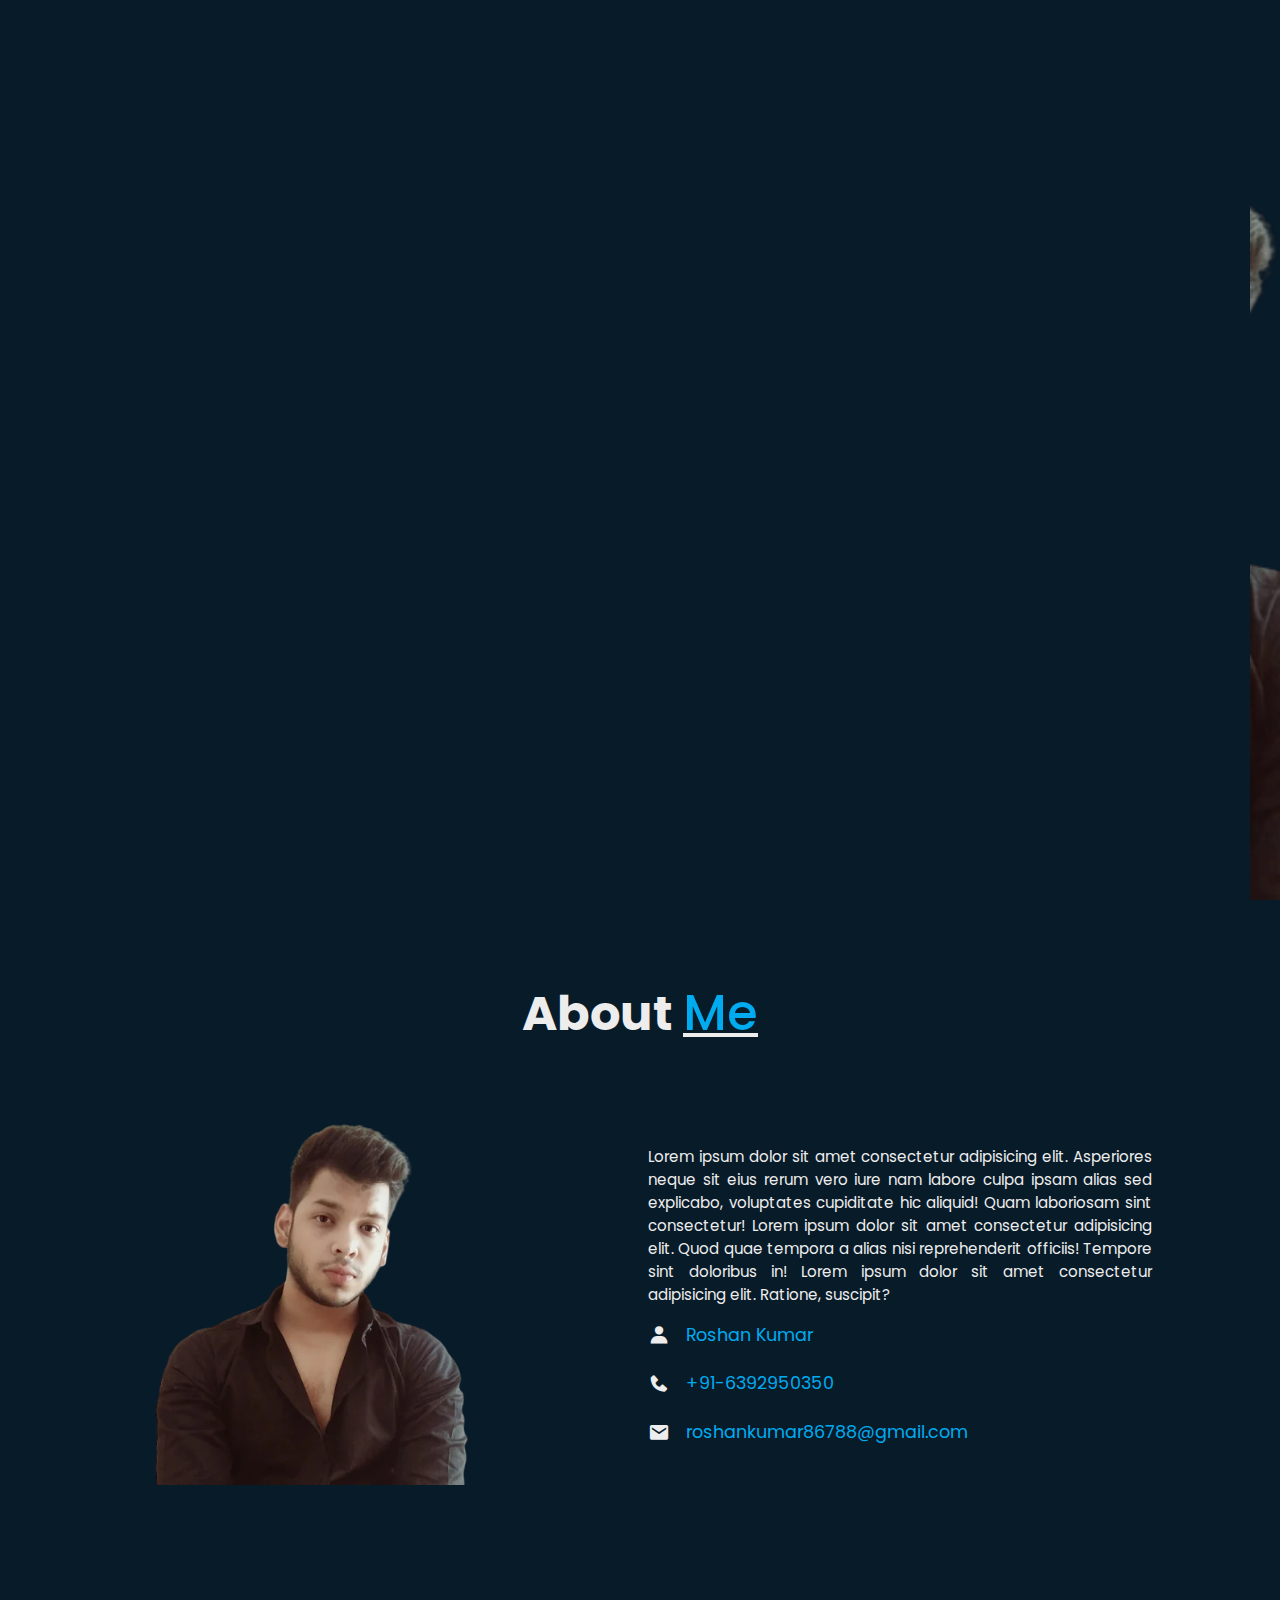
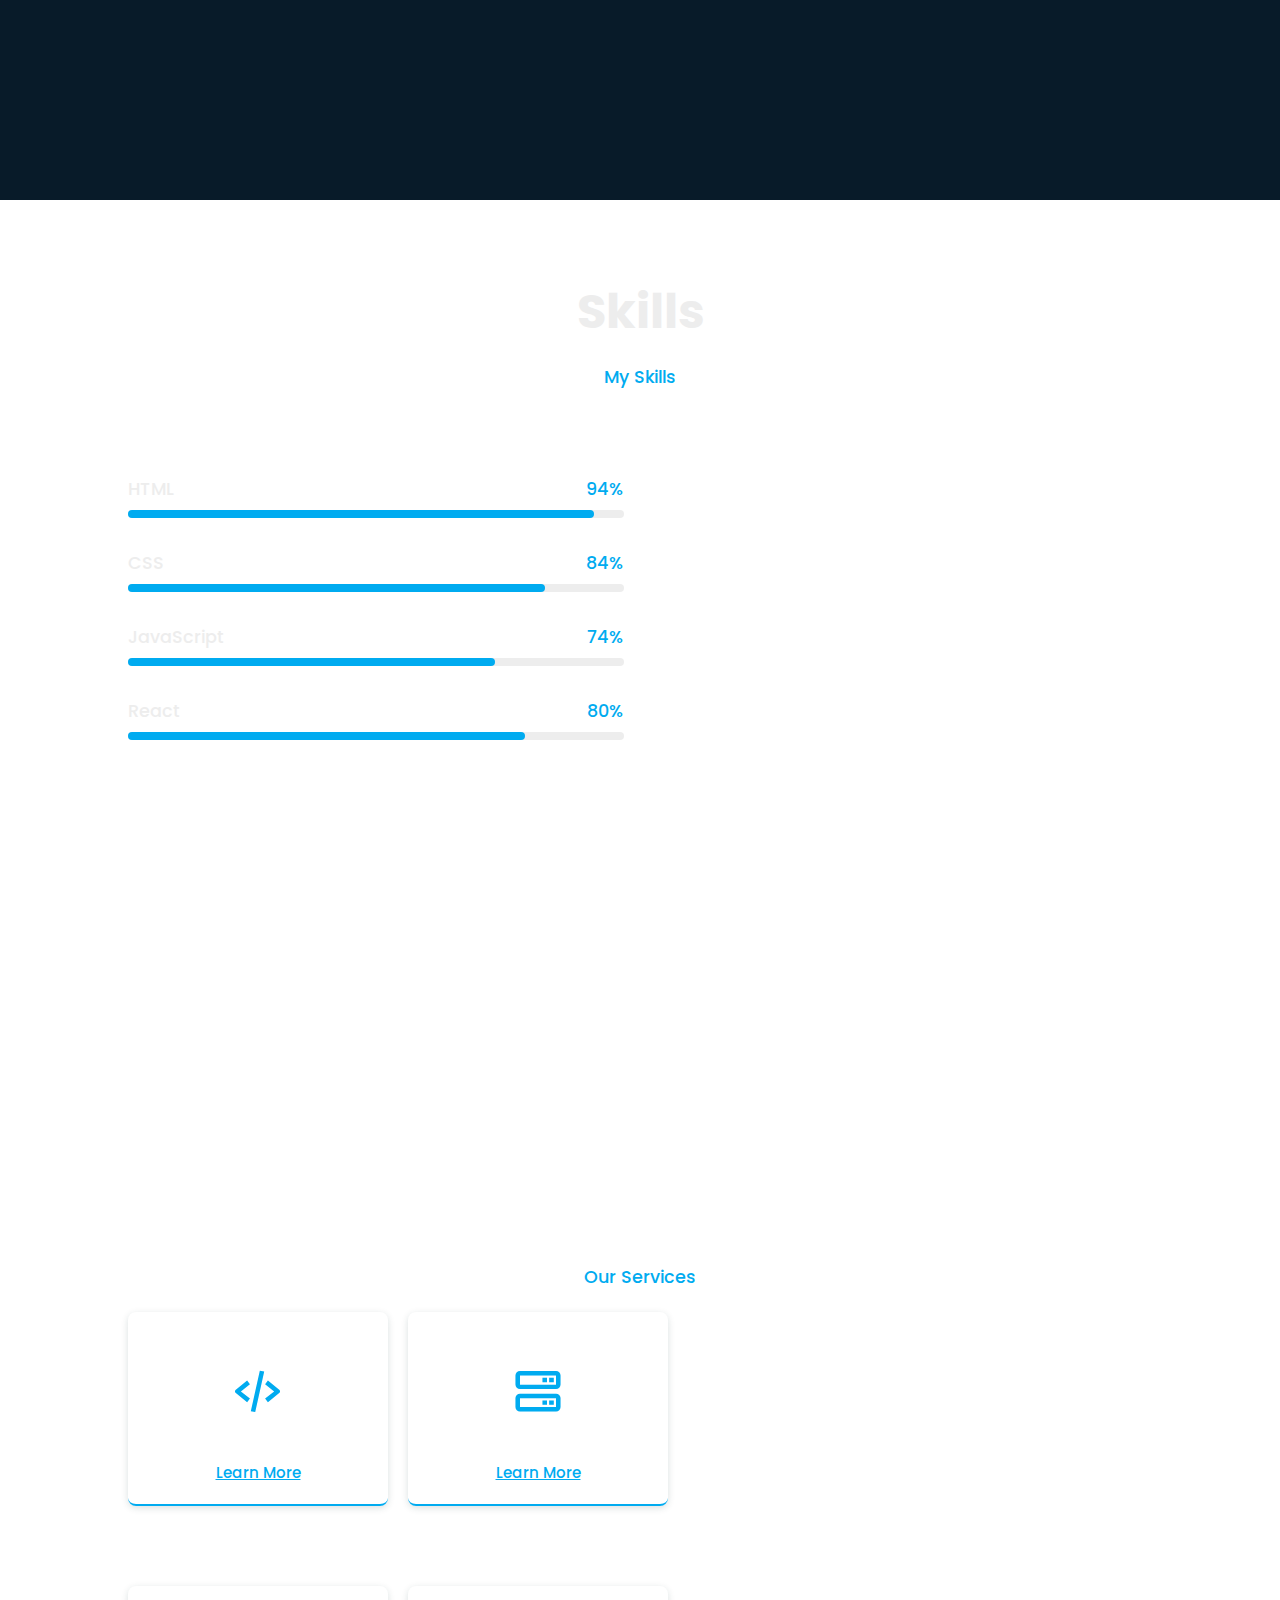
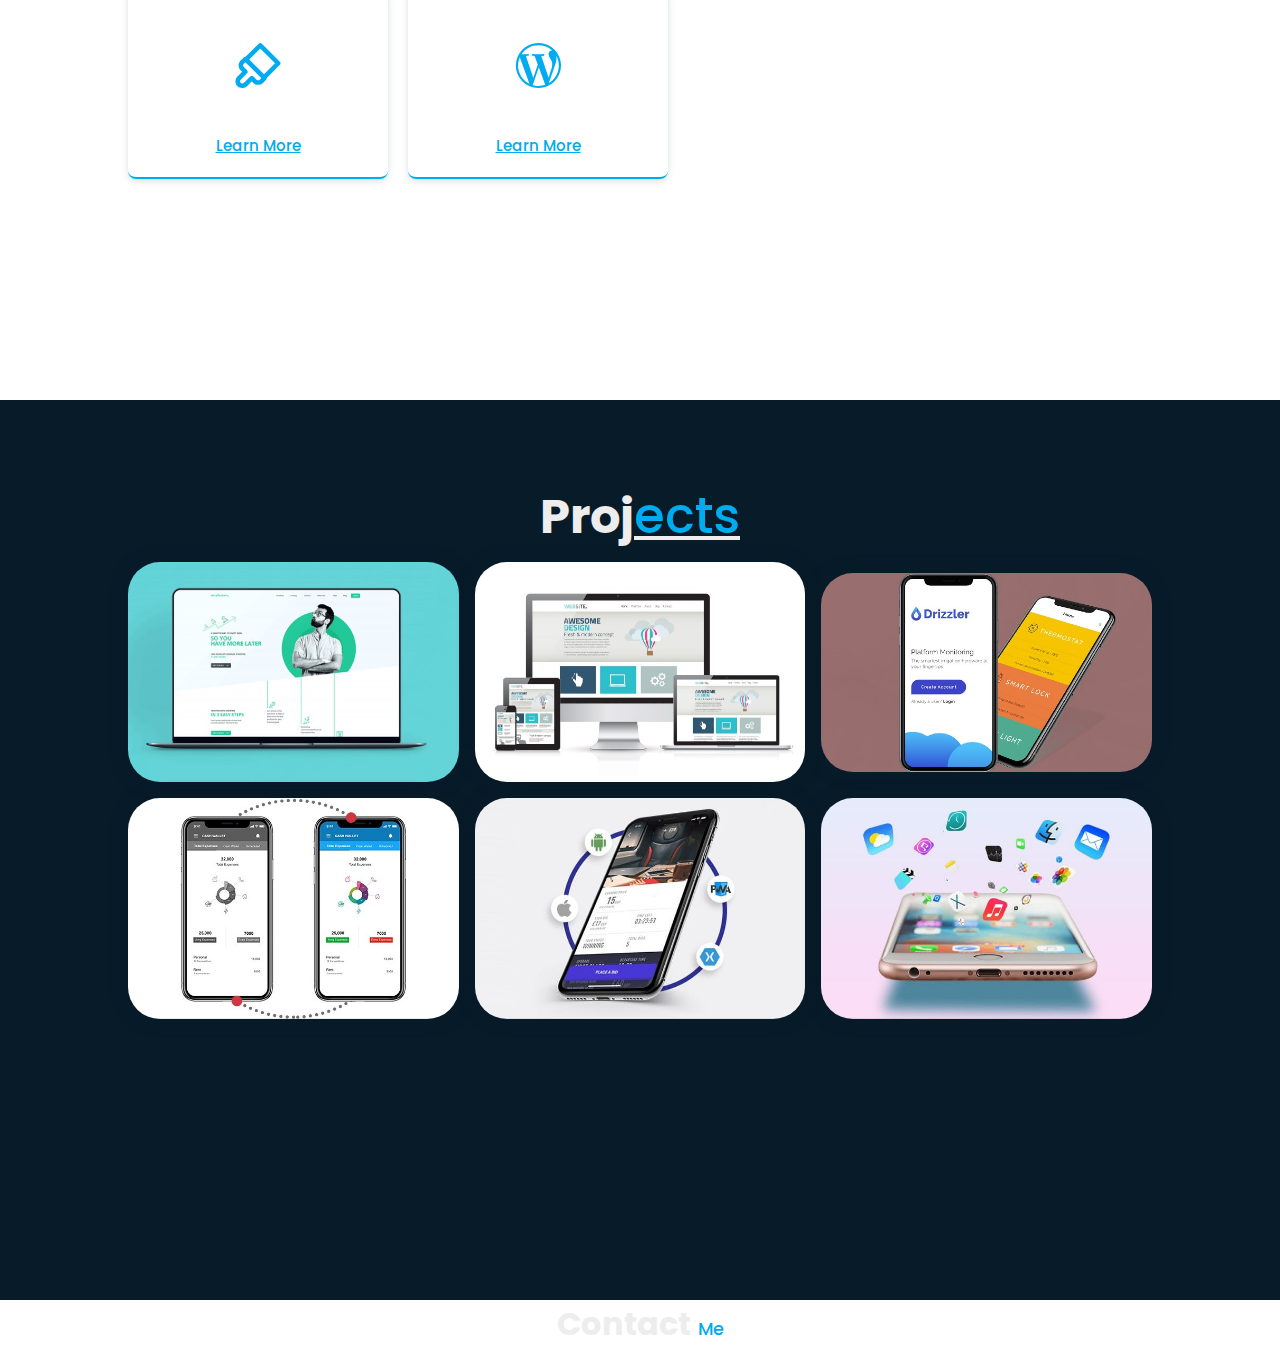
==== index.html @ 45c44c9e "Initial Commit" ====
<!DOCTYPE html>
<html lang="en">
<head>
    <meta charset="UTF-8">
    <meta http-equiv="X-UA-Compatible" content="IE=edge">
    <meta name="viewport" content="width=device-width, initial-scale=1.0">
    <link rel="stylesheet" href="style.css">
    <link href='https://unpkg.com/boxicons@2.1.4/css/boxicons.min.css' rel='stylesheet'>
    <link rel="stylesheet" href="utilits.css">
    <link rel="stylesheet" href="progress-bar.css">
<link rel="icon" type="image/png" sizes="32x32" href="/favicon-32x32.png">
<link rel="manifest" href="/site.webmanifest">
<link rel="stylesheet"
href="https://cdn.jsdelivr.net/npm/boxicons@latest/css/boxicons.min.css">
    <title>ROSHAN PORTFOLIO | AVAILABE FOR HIRIING</title>
</head>
<body>
    <header class="header">
        <a href="#" class="logo">Roshan</a>
    <nav class="navbar">
        <a href="#home" class="active">Home</a>
        <a href="#about">About</a>
        <a href="#skills">Skills</a>
        <a href="#services">Services</a>
        <a href="#portfolio">Portfolio</a>
        <a href="#contactme">Contact Me</a>
    </nav>
    </header>
                            <!-- home -->
    <section class="home" id="home">
        <div class="home-content">
            <h1>Hi,I'm Roshan Kumar</h1>
            <h3>Frontend Developer</h3>
            <p>Lorem ipsum dolor sit, amet consectetur adipisicing elit. Ipsa molestiae nesciunt, unde labore quos voluptatum maxime ab est asperiores doloribus, quia explicabo accusantium vitae, expedita consequuntur recusandae. Voluptates, natus placeat.</p>
            <div class="btn-box">
                <a href="#">Hire Me</a>
                <a href="#">Let's Talk</a>
            </div>
        </div>
        <div class="home-sci">
            <a href="#"><i class='bx bxl-linkedin'></i></a>
            <a href="#"><i class='bx bxl-github' ></i></a>
            <a href="#"><i class='bx bxl-instagram-alt' ></i></a>
        </div>
        <span class="home-imgcover"></span>
    </section>
    <!-- about -->
<section class="about" id="about">
    <div class="heading">
        <h2>About <span>Me</span></h2>
    </div>
    <div class="about-container">
        <div class="about-img">
        <img src="img/about.png" alt="">
    </div>
    <div class="about-text">
    <p>Lorem ipsum dolor sit amet consectetur adipisicing elit. Asperiores neque sit eius rerum vero iure nam labore culpa ipsam alias sed explicabo, voluptates cupiditate hic aliquid! Quam laboriosam sint consectetur! Lorem ipsum dolor sit amet consectetur adipisicing elit. Quod quae tempora a alias nisi reprehenderit officiis! Tempore sint doloribus in! Lorem ipsum dolor sit amet consectetur adipisicing elit. Ratione, suscipit?</p>
    <div class="information">
     <div class="info-box">
        <i class='bx bxs-user' ></i>
        <span>Roshan Kumar</span>
     </div>
     <div class="info-box">
        <i class='bx bxs-phone' ></i>
        <span>+91-6392950350</span>
     </div>
     <div class="info-box">
        <i class='bx bxs-envelope' ></i>
        <span>roshankumar86788@gmail.com</span>
     </div>
    </div>
    <div class="btn-box">
    <a href="#">Download CV</a>
</div>
</div>
</div>
</section>
    
    <!-- Skills -->
    <section class="skills" id="skills">
        <div class="heading">
            <h2>Skills</h2>
            <span>My Skills</span>
        </div>
    <div class="skills-container">
        <div class="bars">
            <!-- Box 1 -->
            <div class="bars-box">
                <h3>HTML</h3>
                <span>94%</span>
                <div class="light-bar"></div>
                <div class="percent-bar html-bar"></div>
            </div>
            <!-- Box 2 -->
            <div class="bars-box">
                <h3>CSS</h3>
                <span>84%</span>
                <div class="light-bar"></div>
                <div class="percent-bar css-bar"></div>
            </div>
            <!-- Box 3 -->
            <div class="bars-box">
                <h3>JavaScript</h3>
                <span>74%</span>
                <div class="light-bar"></div>
                <div class="percent-bar js-bar"></div>
            </div>
            <!-- Box 4 -->
            <div class="bars-box">
                <h3>React</h3>
                <span>80%</span>
                <div class="light-bar"></div>
                <div class="percent-bar react-bar"></div>
            </div>
        </div>
        <div class="skills-img">
            <img src="123.png" alt="">
        </div>
    </div>

</section>
<!-- Services -->
<section class="services" id="services">
    <div class="heading">
        <h2>Services</h2>
        <span>Our Services</span>
    </div>
    <div class="services-content">
        <!-- Box 1 -->
        <div class="services-box">
            <i class='bx bx-code-alt' ></i>
            <h3>Web Development</h3>
            <a href="#">Learn More</a>
        </div>
        <!-- Box 2 -->
        <div class="services-box">
            <i class='bx bx-server' ></i>
            <h3>Backend Development</h3>
            <a href="#">Learn More</a>
        </div>
        <!-- Box 3 -->
        <div class="services-box">
            <i class='bx bx-brush' ></i>
            <h3>UI/UX Design</h3>
            <a href="#">Learn More</a>
        </div>

        <div class="services-box">
            <i class='bx bxl-wordpress' ></i>
            <h3>Wordpress Developer</h3>
            <a href="#">Learn More</a>
        </div>
    </div>
</section>
   <!-- Portfolio -->
   <section class="portfolio" id="portfolio">
    <div class="heading">
    <h2 >Proj<span>ects</span></h2>
    </div>
    <div class="portfolio-container">
        <div class="portfolio-box">
            <img src="img/blog-5.jpg" alt="">
            <div class="portfolio-layer">
                <h4>Web Design</h4>
                <p>Lorem ipsum dolor, sit amet consectetur adipisicing elit. Autem, consequatur!</p>
                <a href="#"><i class='bx bx-link-external' ></i></a>
            </div>
        </div>

        <div class="portfolio-box">
            <img src="img/blog-6.jpg" alt="">
            <div class="portfolio-layer">
                <h4>Web Design</h4>
                <p>Lorem ipsum dolor, sit amet consectetur adipisicing elit. Autem, consequatur!</p>
                <a href="#"><i class='bx bx-link-external' ></i></a>
            </div>
        </div>

        <div class="portfolio-box">
            <img src="img/blog-1.jpg" alt="">
            <div class="portfolio-layer">
                <h4>Web Design</h4>
                <p>Lorem ipsum dolor, sit amet consectetur adipisicing elit. Autem, consequatur!</p>
                <a href="#"><i class='bx bx-link-external' ></i></a>
            </div>
        </div>

        <div class="portfolio-box">
            <img src="img/blog-2.jpg" alt="">
            <div class="portfolio-layer">
                <h4>Web Design</h4>
                <p>Lorem ipsum dolor, sit amet consectetur adipisicing elit. Autem, consequatur!</p>
                <a href="#"><i class='bx bx-link-external' ></i></a>
            </div>
        </div>
        <div class="portfolio-box">
            <img src="img/blog-3.jpg" alt="">
            <div class="portfolio-layer">
                <h4>Web Design</h4>
                <p>Lorem ipsum dolor, sit amet consectetur adipisicing elit. Autem, consequatur!</p>
                <a href="#"><i class='bx bx-link-external' ></i></a>
            </div>
        </div>
        <div class="portfolio-box">
            <img src="img/blog-4.jpg" alt="">
            <div class="portfolio-layer">
                <h4>Web Design</h4>
                <p>Lorem ipsum dolor, sit amet consectetur adipisicing elit. Autem, consequatur!</p>
                <a href="#"><i class='bx bx-link-external' ></i></a>
            </div>
        </div>
    </div>
</section>

    <section class="projects" id="projects">

    </section>
    <!-- contactme -->
    <section class="contactme" id="contactme">
        <h2 class="heading">Contact <span>Me</span></h2>
        <!-- <form action="#">
            <div class="input-box">
                <input type="text" placeholder="Full Name">
                <input type="email" placeholder="Email Address">
            </div>
            <div class="input-box">
                <input type="number" placeholder="Mobile Number">
                <input type="text" placeholder="Email Subject">
            </div>
            <div>
                <textarea name="" id="" cols="30" rows="10" placeholder="Your message"></textarea>
                <input type="submit" value="Send Message" class="btn">
            </div>
        </form> -->
    </section>
    <script class="main js"></script>
</body>
</html>
---- style.css ----
@import url('https://fonts.googleapis.com/css2?family=Poppins:wght@300;400;500;600;700;900&display=swap');
*{
    margin: 0;
    padding: 0;
    box-sizing: border-box;
    font-family: 'Poppins', sans-serif;
}
body{
    color: #ededed;
    background: url(img/home.jpg) no-repeat;
    background-attachment: fixed;
    background-size: cover;
    background-position: center;

}

:root{
    --big-font: 3.2rem;
    --medium-font: 1.8rem;
    --p-font: 0.941rem;
  
}
                                           /* header section  */
.header{
    position: fixed;
    top: 0;
    left: 0;
    width: 100%;
    padding: 20px 10%;
    background: transparent;
    display: flex;
    justify-content: space-between;
    align-items: center;
    z-index: 100;
    background: #081b29;

}
.logo{
    font-size: 25px;
    color: #ededed;
    text-decoration: none;
    font-weight: 600;
    position: relative;
}
.logo::before{
    content:'' ;
    position: absolute;
    top: 0;
    right: 0;
    width: 100%;
    height: 100%;
    background:#081b29;
    animation: showRight 1s ease forwards;
    animation-delay: .4s;
}

.navbar a{
    font-size: 18px;
    color: #ededed;
    text-decoration: none;
    font-weight: 500;
    margin-left: 35px;
    transition: .5s ease;
    behavior: smooth;
}
.navbar a:hover,
.navbar a.active{
    color: #00abf0;
    behavior: smooth;
}
.home{
    display: flex;
    align-items: center;
    height: 100vh;
    padding:0 10% ;
    background: url(img/home.jpg) no-repeat;
    background-size: cover;
    background-position: center;
    background-attachment: fixed;

}
.home-content{
    max-width: 600px;
    position: relative;
}
.home-content h1{
    position: relative;
    font-size: 55px;
    font-weight: 700;
    line-height: 1.2;
}

.home-content h1::before{
    content:'' ;
    position: absolute;
    top: 0;
    right: 0;
    width: 100%;
    height: 100%;
    background:#081b29;
    animation: showRight 1s ease forwards;
    animation-delay: 1s;
}
.home-content h3{
    position: relative;
    font-size: 32px;
    font-weight: 700;
    color: #00abf0;
    line-height: 1.2;
}
.home-content h3::before{
    content:'' ;
    position: absolute;
    top: 0;
    right: 0;
    width: 100%;
    height: 100%;
    background:#081b29;
    animation: showRight 1s ease forwards;
    animation-delay: 1.3s;
}

.home-content p{
    font-size: 16px;
    margin: 20px 0 40px;
    position: relative;
}
.home-content p::before{
    content:'' ;
    position: absolute;
    top: 0;
    right: 0;
    width: 100%;
    height: 100%;
    background:#081b29;
    animation: showRight 1s ease forwards;
    animation-delay: 1.6s;
}
.home-content .btn-box{
    position: relative;
    display: flex;
    justify-content: space-between;
    width: 345px;
    height: 50px;
}
.home-content .btn-box::before{
    content:'' ;
    position: absolute;
    top: 0;
    right: 0;
    width: 100%;
    height: 100%;
    background:#081b29;
    animation: showRight 1s ease forwards;
    animation-delay: 1.9s;
    z-index: 2;
}
.btn-box a{
    position: relative;
    display: inline-flex;
    justify-content: center;
    align-items: center;
    width: 150px;
    height: 100%;
    background: #00abf0;
    border: 2px solid #00abf0;
    border-radius: 8px;
    font-size: 19px;
    color: #081b29;
    text-decoration: none;
    font-weight: 600;
    letter-spacing: 1px;
    z-index: 1;
    overflow: hidden;
    transition: .5s;
}

.btn-box a:hover{
    color: #00abf0;
}
.btn-box a:nth-child(2){
    background: transparent;
    color: #00abf0;
}
.btn-box a:nth-child(2):hover{
    color: #081b29;
}
.btn-box a:nth-child(2)::before{
    background: #00abf0;
}
.btn-box a::before{
    content:'' ;
    position: absolute;
    top: 0;
    left: 0;
    width: 0;
    height: 100%;
    background: #081b29;
    z-index: -1;
    transition: .5s;
}
.btn-box a:hover::before{
    width: 100%;
}
.home-sci{
    position: absolute;
    bottom: 40px;
    width: 170px;
    display: flex;
    justify-content: space-between;
}
.home-sci::before{
    content:'' ;
    position: absolute;
    top: 0;
    right: 0;
    width: 100%;
    height: 100%;
    background:#081b29;
    animation: showRight 1s ease forwards;
    animation-delay: 2.5s;
    z-index: 2;
}
.home-sci a{
    position: relative;
    display: inline-flex;
    justify-content: center;
    align-items: center;
    width: 40px;
    height: 40px;
    background: transparent;
    border: 2px solid #00abf0;
    border-radius: 50%;
    font-size: 20px;
    color: #00abf0;
    text-decoration: none;
    z-index: 1;
    overflow: hidden;
}
.home-sci a:hover{
    color: #081b29;
}
.home-sci a::before{
    content: '';
    position: absolute;
    top: 0;
    left: 0;
    width: 0%;
    height: 100%;
    background: #00abf0;
    transition: .5s;
    z-index: -1;
}
.home-sci a:hover::before{
    width: 100%;

}
.home-imgcover{
    position: absolute;
    top: 0;
    right:30px ;
    width: 615px;
    height: 100%;
    background: transparent;
    transition: 3s;
    animation: manipActiveHover .1s forwards;
    animation-delay: 4s;
    pointer-events: none;
}
.home-imgcover:hover{
    background: #081b29;
    opacity: .8;
}
.home-imgcover::after{
    content:'' ;
    position: absolute;
    top: 0;
    right: 0;
    width: 120%;
    height: 100%;
    background:#081b29;
    animation: showRight 1s ease forwards;
    animation-delay: 3s;
    z-index: 100;
}

@keyframes showRight{
    100%{
        width: 0;
    }
}

@keyframes manipActiveHover{
    100%{
        pointer-events: auto;
    }
}
.about{
    background: #081b29;
color: #ededed;
padding: 20px 10%;
min-height: 100vh;
}
.about .heading{
    margin: 56px 0 0 0;
}
.about .heading span{
    font-size: 3.1rem;
    text-decoration: underline #ededed;
}
.about-container{
    display: grid;
    grid-template-columns: repeat(2,1fr);
    gap: 1rem;
    margin-top: 2rem;
}
.about-img img{
    width: 80%;
    border-radius: 0.5rem;
}
.about-text p {
    font-size: var(--p-font);
    font-weight: 400;
    text-align: justify;
    padding: 63px 0 0 0;
  }
.information {
    margin: 1rem 0 1.4rem;
  }
  .information .info-box {
    display: flex;
    align-items: center;
    margin-bottom: 1.4rem;
  }
  .information .info-box .bx {
    font-size: 22px;
  }
  .information .info-box span {
    font-weight: 400;
    margin-left: 1rem;
  } 
  .information span:hover{
    text-decoration: underline;
    color: #081b29;
    cursor: pointer;
  }
  .about-text .btn-box{
    position: relative;
    display: flex;
    justify-content: space-between;
    width: 345px;
    height: 50px;
}
.about-text .btn-box::before{
    content:'' ;
    position: absolute;
    top: 0;
    right: 0;
    width: 100%;
    height: 100%;
    background:#081b29;
    animation: showRight 1s ease forwards;
    animation-delay: 1.9s;
    z-index: 2;
}

/* skills */
.skills{
    padding: 20px 10%;
    min-height: 100vh;
}
.skills .heading{
    padding: 56px 0 0 0;
}

.skills-container {
    display: grid;
    grid-template-columns: repeat(2, 1fr);
    align-items: center;
    gap: 2rem;
    margin-top: 4rem;
  }
  .skills-img img {
    width: 80%;
    padding-left: 4rem;
    object-position: center;
  }
  .bars-box {
    position: relative;
    display: flex;
    justify-content: space-between;
    align-items: center;
    padding: 1rem 0;
    margin-bottom: 1rem;
  }
  .bars-box h3,
  span {
    font-size: 1.1rem;
    font-weight: 500;
  }
  .light-bar {
    position: absolute;
    bottom: 0;
    left: 0;
    width: 100%;
    height: 0.5rem;
    background: #ededed;
    border-radius: 0.5rem;
  }
  .percent-bar {
    position: absolute;
    bottom: 0;
    left: 0;
    height: 0.5rem;
    background: #00abf0;
    border-radius: 0.5rem;
  }
  .html-bar {
    width: 94%;
  }
  .css-bar {
    width: 84%;
  }
  .js-bar {
    width: 74%;
  }
  .react-bar {
    width: 80%;
  }
  /* services */
  .services{
    padding: 20px 10%;
    color: white;
    min-height: 100vh;
    background: transparent;
  }
  .services .heading{
    padding: 56px 0 0 0;
  }
  .services-content {
    display: grid;
    grid-template-columns: 200px 200px;
    justify-content: left;
    gap: 5rem;
    margin-top: 1rem;
  }
  .services-box {
    padding: 20px;
    width: 260px;
    display: flex;
    flex-direction: column;
    align-items: center;
    text-align: center;
    border-radius: 0.5rem;
    border-bottom: 2px solid #00abf0;
    box-shadow: 0 2px 7px rgb(14 55 54 / 15%);
  }
  .services-box:hover{
   background-color: #ededed;
  }
  
  .services-box h3 {
    font-size: 1rem;
    font-weight: 600;
    margin: 0.7rem 0 0.4rem;
  }
  .services-box:hover h3{
    color: #081b29;
  }
  .services-box .bx {
    padding-top: 2rem;
    font-size: 54px;
    color: #00abf0;
  }
  .services-box:hover .bx{
    color: #081b29;
  }
  .services-box a {
    color: #00abf0;
    font-size: var(--p-font);
    font-weight: 500;
  }
  .services-box:hover a{
    color: #8b8a8f;
  }

/* portfolio */
.portfolio{
    padding: 0px 10%;
background: #081b29;
min-height: 100vh;
color: #081b29;
}
.portfolio h2{
    margin-bottom: 2rem;
    margin: 12px 0 0 0;
    color: #ededed;
}
.portfolio-container{
    display: grid;
    grid-template-columns: repeat(3,1fr);
    align-items: center;
    gap: 1rem;
}
.portfolio-container .portfolio-box{
    position: relative;
    border-radius: 2rem;
    box-shadow: 0 0 1rem #081b29;
    overflow: hidden;
    display: flex;
}
.portfolio-box img{
    width: 100%;
    transition: .5s ease;
}
.portfolio-box:hover img{
    transform: scale(1.1);
}
.portfolio-box .portfolio-layer{
    position: absolute;
    bottom: 0;
    left: 0;
    width: 100;
    height: 100%;
    background: linear-gradient(rgba(0,0,0,.1),#ededed);
    display: flex;
    justify-content: center;
    align-items: center;
    flex-direction: column;
    text-align: center;
    padding: 0 2rem;
    transform: translateY(100%);
    transition: .5s ease;
}

.portfolio-box:hover .portfolio-layer{
    transform: translateY(0);
}
.portfolio-layer h4{
    font-size: -1rem;
}
.portfolio-layer p{
    font-size: .8rem;
    margin: .3rem 0 1rem;
}
.portfolio-layer a{
    display: inline-flex;
    justify-content: center;
    align-items: center;
    width: 5rem;
    height: 5rem;
    background: #00abf0;
    border-radius: 50%;
}
.portfolio-layer a i{
    font-size: 1rem;
    color: #081b29;
}
.portfolio .heading span {
    font-size: 3.1rem;
    font-weight: 500;
    text-decoration: underline #ededed;
  }
  .portfolio .heading{
    padding: 67px 0 9px 0;
  }
---- utilits.css ----
.btn{
    display: inline-block;
    padding: 1rem 2.8rem;
    background:#00abf0;
    border-radius: 5%;
    box-shadow: 0 0 1rem #00abf0;
    font-size: 1rem;
    color: #081b29;
    letter-spacing:.1rem ;
    font-weight: 600;
    transition: .5s ease ;
    text-decoration: none;
}
span{
    color: #00abf0;
}
.heading
{
    text-align: center;
    font-size: 2rem;
}
/* Custom Scroll Bar CSS */
::-webkit-scrollbar {
    width: 10px;
}
::-webkit-scrollbar-track {
    background: #f1f1f1;
}
::-webkit-scrollbar-thumb {
    background: #6e93f7;
    border-radius: 12px;
    transition: all 0.3s ease;
}

::-webkit-scrollbar-thumb:hover {
    background: #4070f4;
}
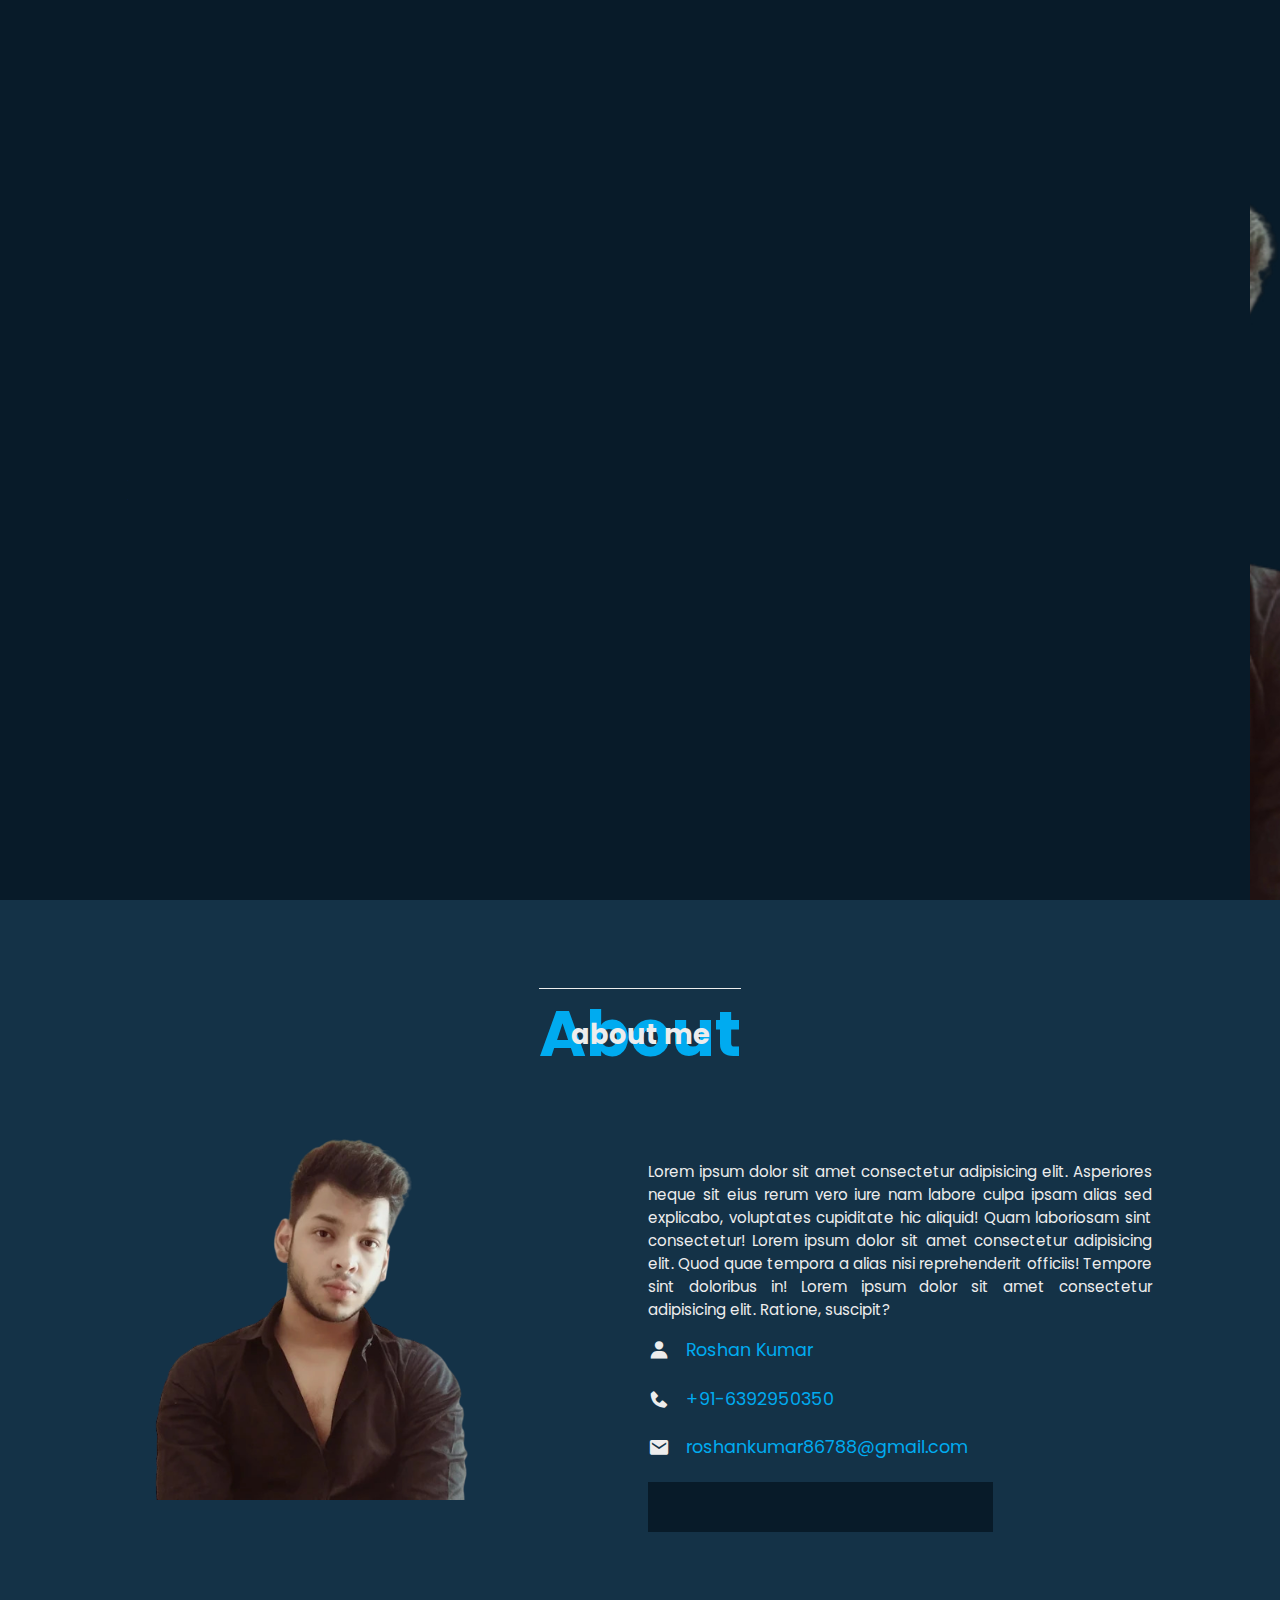
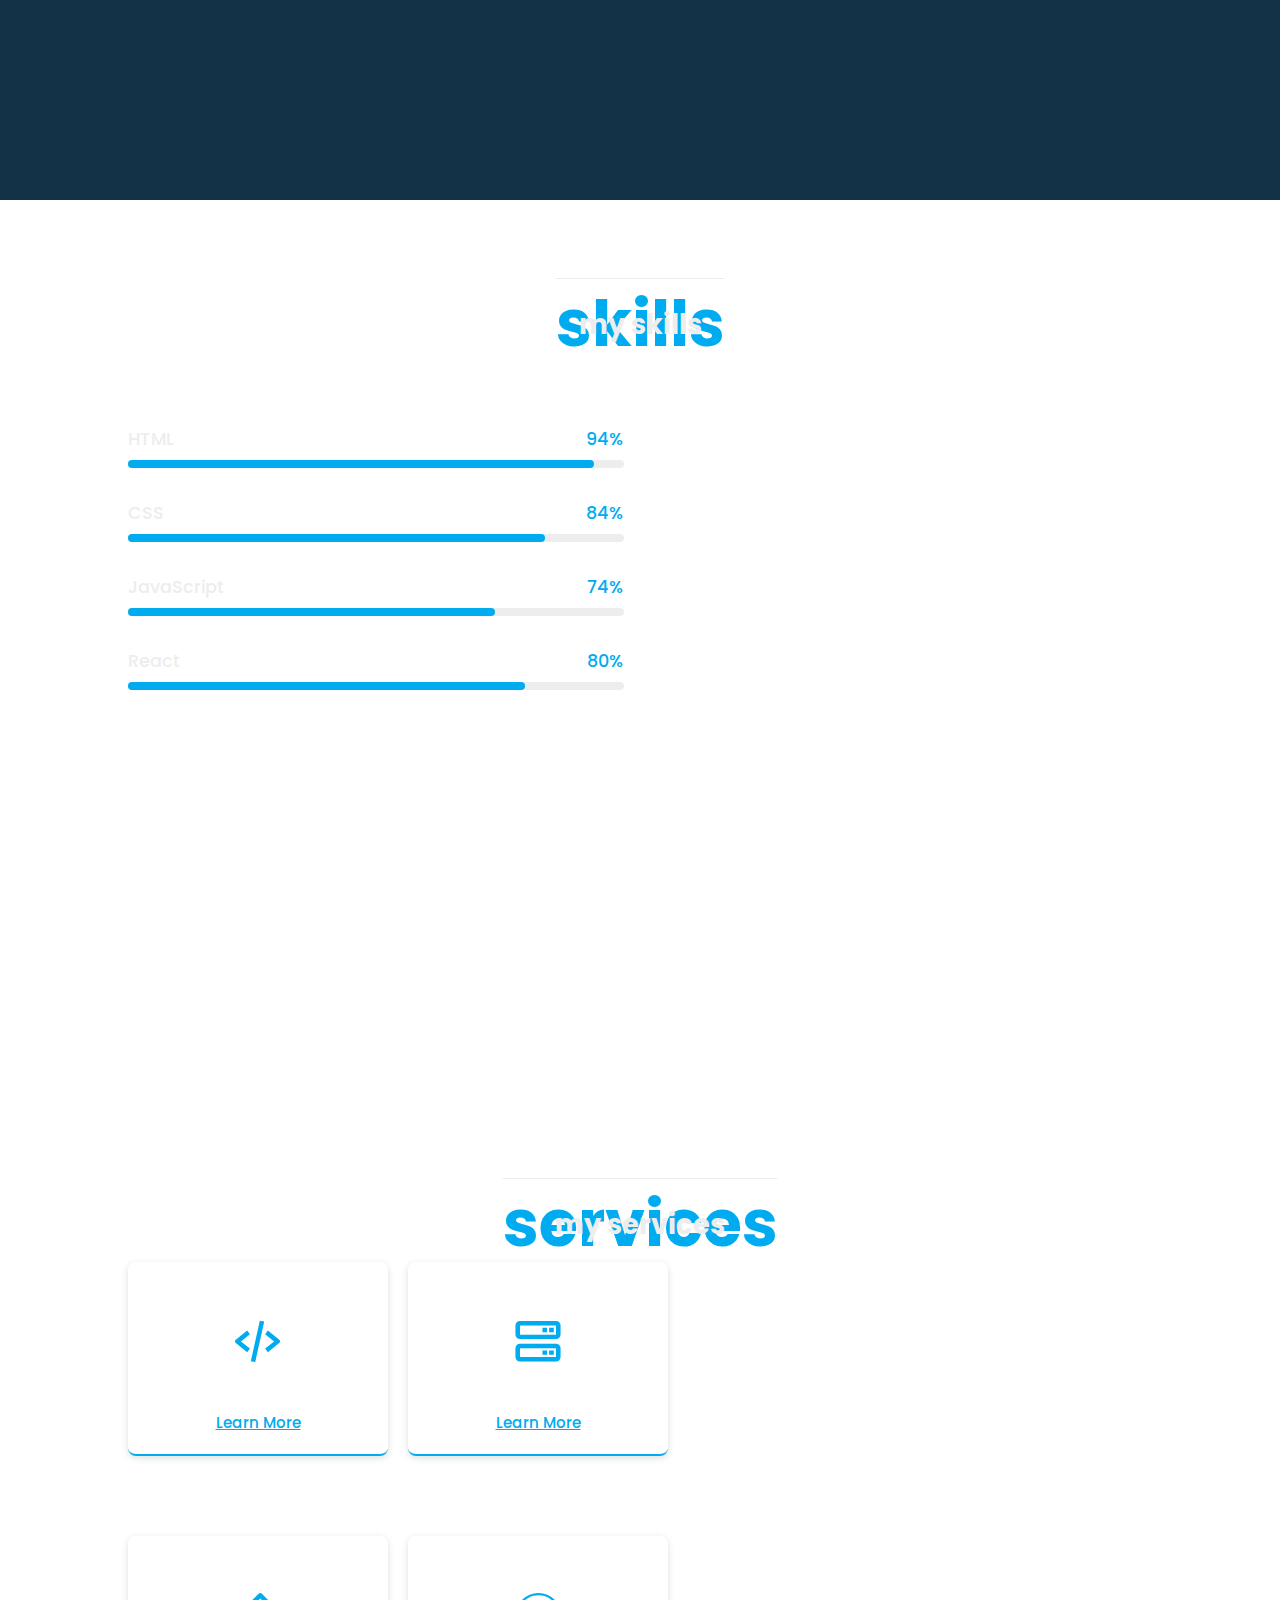
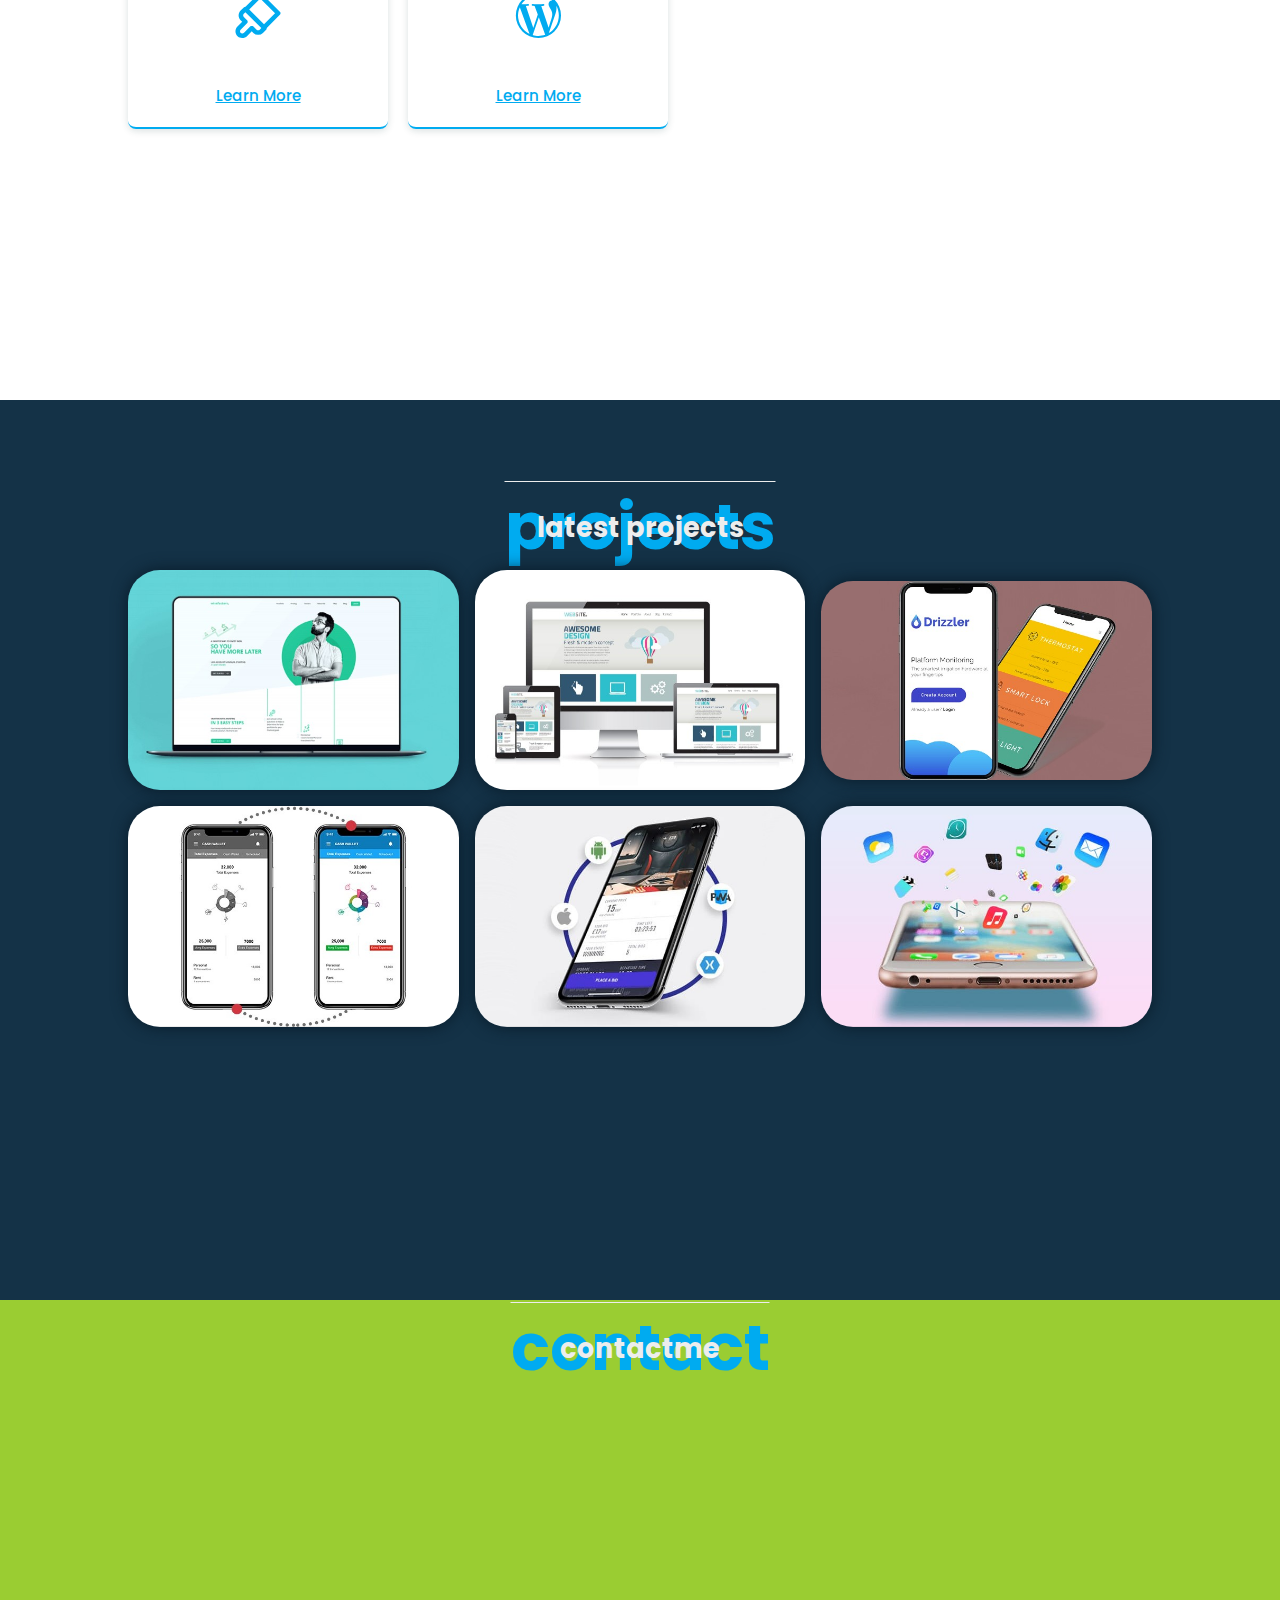
==== commit 9b6935d7: "initial commit" ====
--- a/index.html
+++ b/index.html
@@ -8,8 +8,10 @@
     <link href='https://unpkg.com/boxicons@2.1.4/css/boxicons.min.css' rel='stylesheet'>
     <link rel="stylesheet" href="utilits.css">
     <link rel="stylesheet" href="progress-bar.css">
-<link rel="icon" type="image/png" sizes="32x32" href="/favicon-32x32.png">
-<link rel="manifest" href="/site.webmanifest">
+    <link rel="apple-touch-icon" sizes="180x180" href="favicon_io/apple-touch-icon.png">
+    <link rel="icon" type="image/png" sizes="32x32" href="favicon_io/favicon-32x32.png">
+    <link rel="icon" type="image/png" sizes="16x16" href="favicon_io/favicon-16x16.png">
+    <link rel="manifest" href="favicon_io/site.webmanifest">
 <link rel="stylesheet"
 href="https://cdn.jsdelivr.net/npm/boxicons@latest/css/boxicons.min.css">
     <title>ROSHAN PORTFOLIO | AVAILABE FOR HIRIING</title>
@@ -47,7 +49,14 @@
     <!-- about -->
 <section class="about" id="about">
     <div class="heading">
-        <h2>About <span>Me</span></h2>
+        <div class="heading1">
+        <h2 >About</h2>
+    </div>
+        <div>
+            <div class="heading2">
+            <h2>about me</h2>
+        </div>
+        </div>
     </div>
     <div class="about-container">
         <div class="about-img">
@@ -79,8 +88,12 @@
     <!-- Skills -->
     <section class="skills" id="skills">
         <div class="heading">
-            <h2>Skills</h2>
-            <span>My Skills</span>
+            <div class="heading1">
+            <h2>skills</h2>
+        </div>
+            <div class="heading2">
+                <h2>my skills</h2>
+            </div>
         </div>
     <div class="skills-container">
         <div class="bars">
@@ -122,8 +135,12 @@
 <!-- Services -->
 <section class="services" id="services">
     <div class="heading">
-        <h2>Services</h2>
-        <span>Our Services</span>
+        <div class="heading1">
+        <h2>services</h2>
+    </div>
+    <div class="heading2">
+        <h2>my services</h2>
+    </div>
     </div>
     <div class="services-content">
         <!-- Box 1 -->
@@ -155,7 +172,12 @@
    <!-- Portfolio -->
    <section class="portfolio" id="portfolio">
     <div class="heading">
-    <h2 >Proj<span>ects</span></h2>
+    <div class="heading1">
+        <h2>projects</h2>
+    </div>
+    <div class="heading2">
+        <h2 style="margin-bottom: 12px;">latest projects</h2>
+    </div>
     </div>
     <div class="portfolio-container">
         <div class="portfolio-box">
@@ -217,21 +239,18 @@
     </section>
     <!-- contactme -->
     <section class="contactme" id="contactme">
-        <h2 class="heading">Contact <span>Me</span></h2>
-        <!-- <form action="#">
-            <div class="input-box">
-                <input type="text" placeholder="Full Name">
-                <input type="email" placeholder="Email Address">
-            </div>
-            <div class="input-box">
-                <input type="number" placeholder="Mobile Number">
-                <input type="text" placeholder="Email Subject">
-            </div>
-            <div>
-                <textarea name="" id="" cols="30" rows="10" placeholder="Your message"></textarea>
-                <input type="submit" value="Send Message" class="btn">
-            </div>
-        </form> -->
+        <div class="heading">
+            <div class="heading1">
+                <h2>contact</h2>
+            </div>
+            <div class="heading2">
+                <h2>contactme</h2>
+            </div>
+        </div>
+        <div class="container">
+            <div class="left"></div>
+            <div class="right"></div>
+        </div>
     </section>
     <script class="main js"></script>
 </body>
--- a/style.css
+++ b/style.css
@@ -296,13 +296,14 @@
     }
 }
 .about{
-    background: #081b29;
+    background: #143247;
 color: #ededed;
 padding: 20px 10%;
 min-height: 100vh;
 }
 .about .heading{
     margin: 56px 0 0 0;
+    padding: 0.6rem 0;
 }
 .about .heading span{
     font-size: 3.1rem;
@@ -487,9 +488,9 @@
 /* portfolio */
 .portfolio{
     padding: 0px 10%;
-background: #081b29;
+background: #143247;
 min-height: 100vh;
-color: #081b29;
+color: #ededed;
 }
 .portfolio h2{
     margin-bottom: 2rem;
@@ -522,7 +523,7 @@
     left: 0;
     width: 100;
     height: 100%;
-    background: linear-gradient(rgba(0,0,0,.1),#ededed);
+    background: linear-gradient(rgba(0,0,0,.1),#143247);
     display: flex;
     justify-content: center;
     align-items: center;
@@ -563,4 +564,26 @@
   }
   .portfolio .heading{
     padding: 67px 0 9px 0;
+  }
+
+  /* contact */
+
+  .contactme{
+    padding: 0 10%;
+    width: 100%;
+    overflow: hidden;
+    background: yellowgreen;
+    height: 100vh;
+    min-height: 700px;
+  }
+  .contactme .container{
+    height: 100vh;
+    min-height: 700px;
+    display: grid;
+    grid-template-columns: 1fr;
+    grid-template-rows: 1fr;
+  }
+  .contactme .container > div{
+    grid-column: 1/2;
+    grid-row: 1/2;
   }--- a/utilits.css
+++ b/utilits.css
@@ -1,3 +1,6 @@
+html{
+    scroll-behavior:smooth;
+}
 .btn{
     display: inline-block;
     padding: 1rem 2.8rem;
@@ -19,6 +22,17 @@
     text-align: center;
     font-size: 2rem;
 }
+ .heading .heading1 h2{
+    font-size: 4rem;
+    color: #00abf0;
+    text-decoration: overline #ededed 0px;
+    transition: .5s ease;
+}
+.heading .heading2 h2{
+    font-size: 1.7rem;
+    color: #ededed;
+    margin-top: -67px;
+}
 /* Custom Scroll Bar CSS */
 ::-webkit-scrollbar {
     width: 10px;
@@ -34,4 +48,39 @@
 
 ::-webkit-scrollbar-thumb:hover {
     background: #4070f4;
+}
+/* title */
+.title{
+    position: relative;
+}
+.title > h2{
+    font-size: 5rem;
+    font-family: var(--poppins);
+    text-align: center;
+    text-transform: capitalize;
+    font-weight: 900;
+    color: #00abf0;
+}
+.title div{
+    position: absolute;
+    top: 50%;
+    left: 50%;
+    text-align: center;
+    width: 100%;
+    transform: translate(-50%, -50%);
+}
+.title div h2{
+    text-transform: capitalize;
+    font-size: 2rem;
+    font-family: var(--poppins);
+    font-weight: 800;
+}
+.container{
+    width: 90vw;
+    margin: 0 auto;
+}
+.text{
+    font-size: 1.05rem;
+    color: #d0d0d0;
+    line-height: 1.7;
 }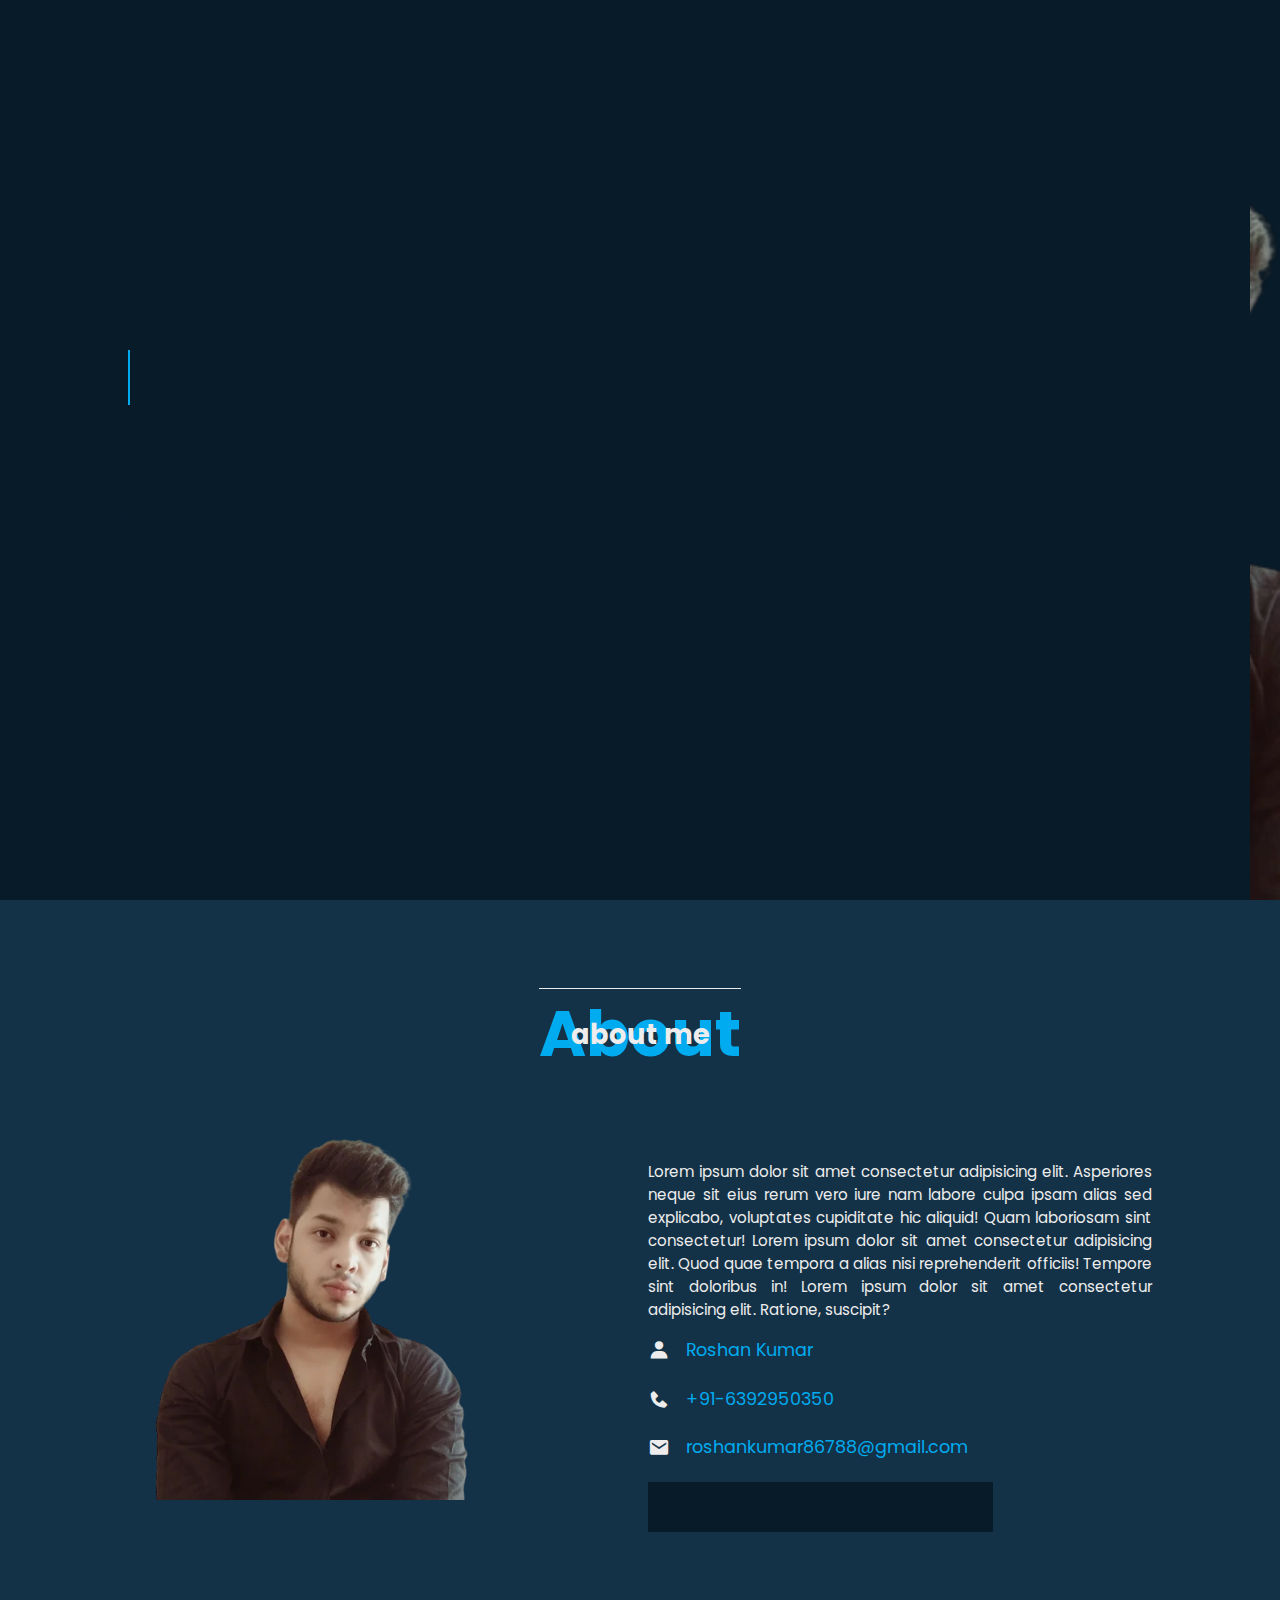
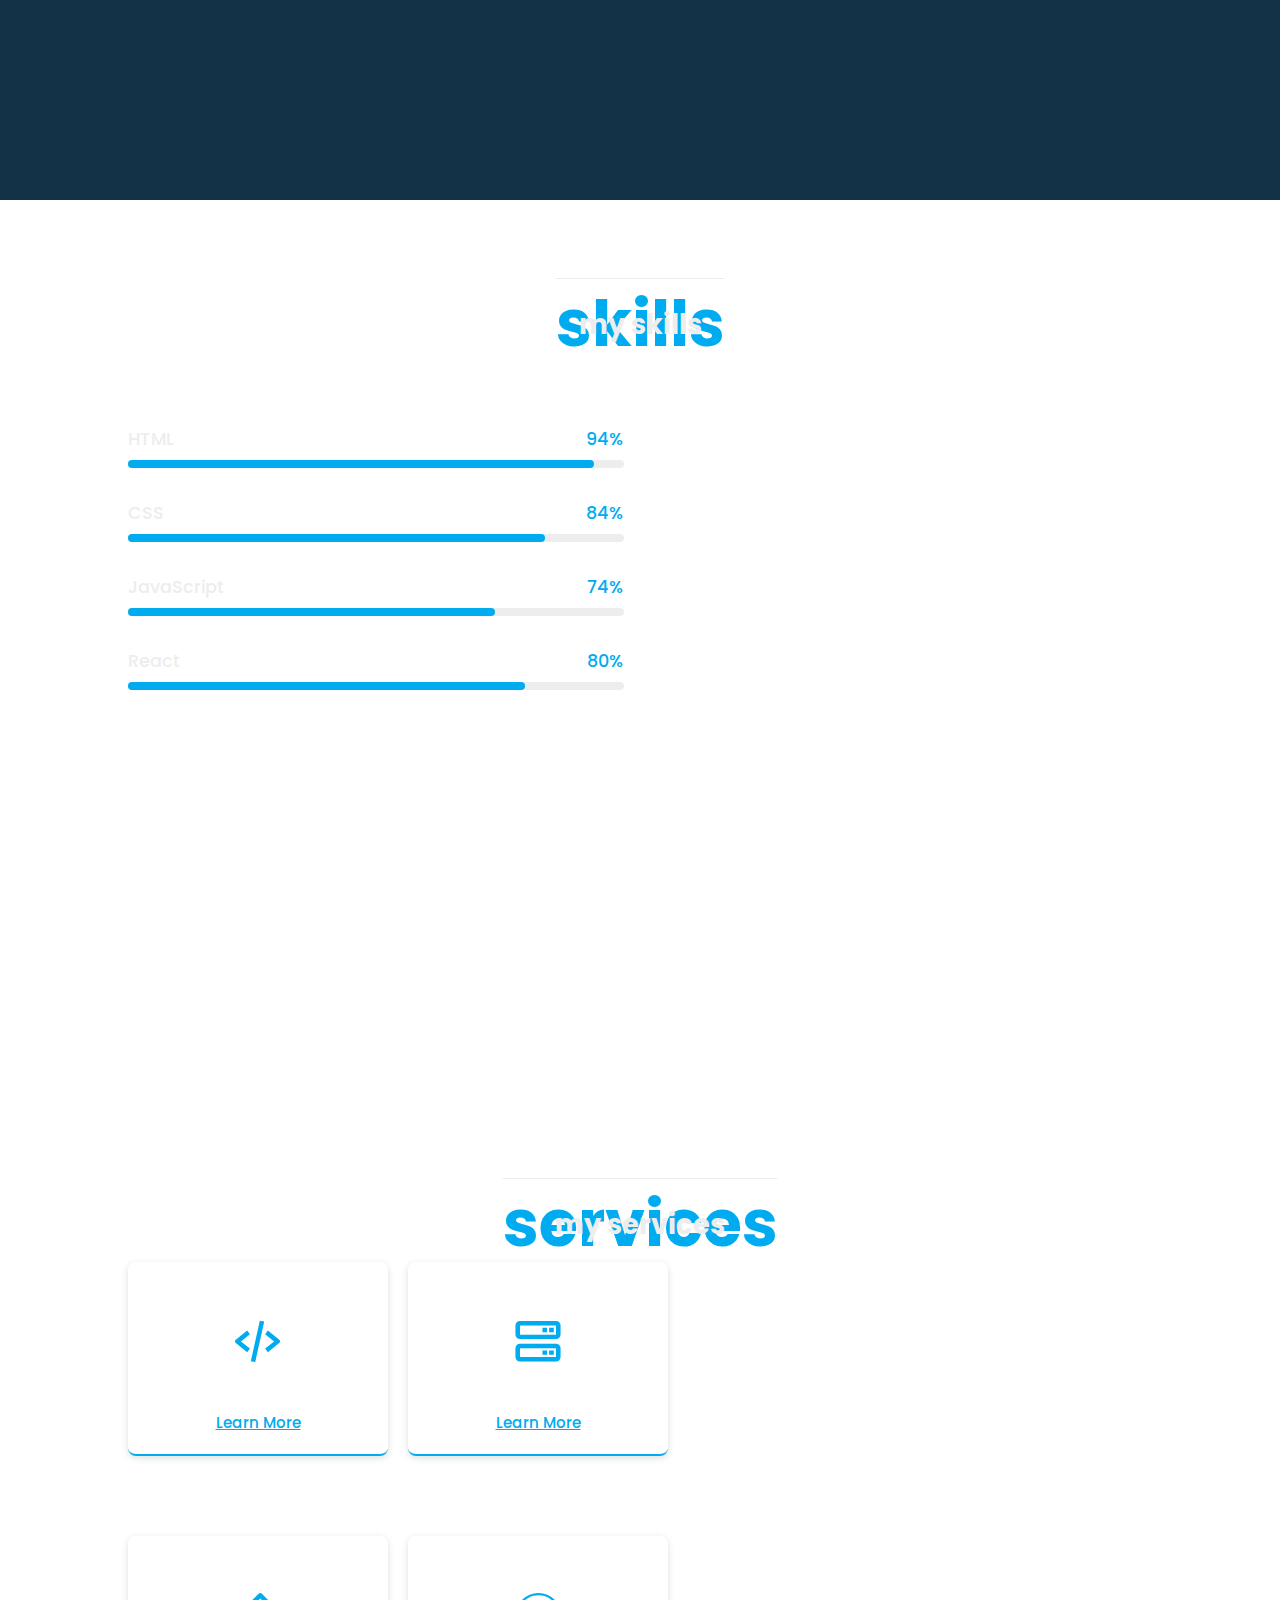
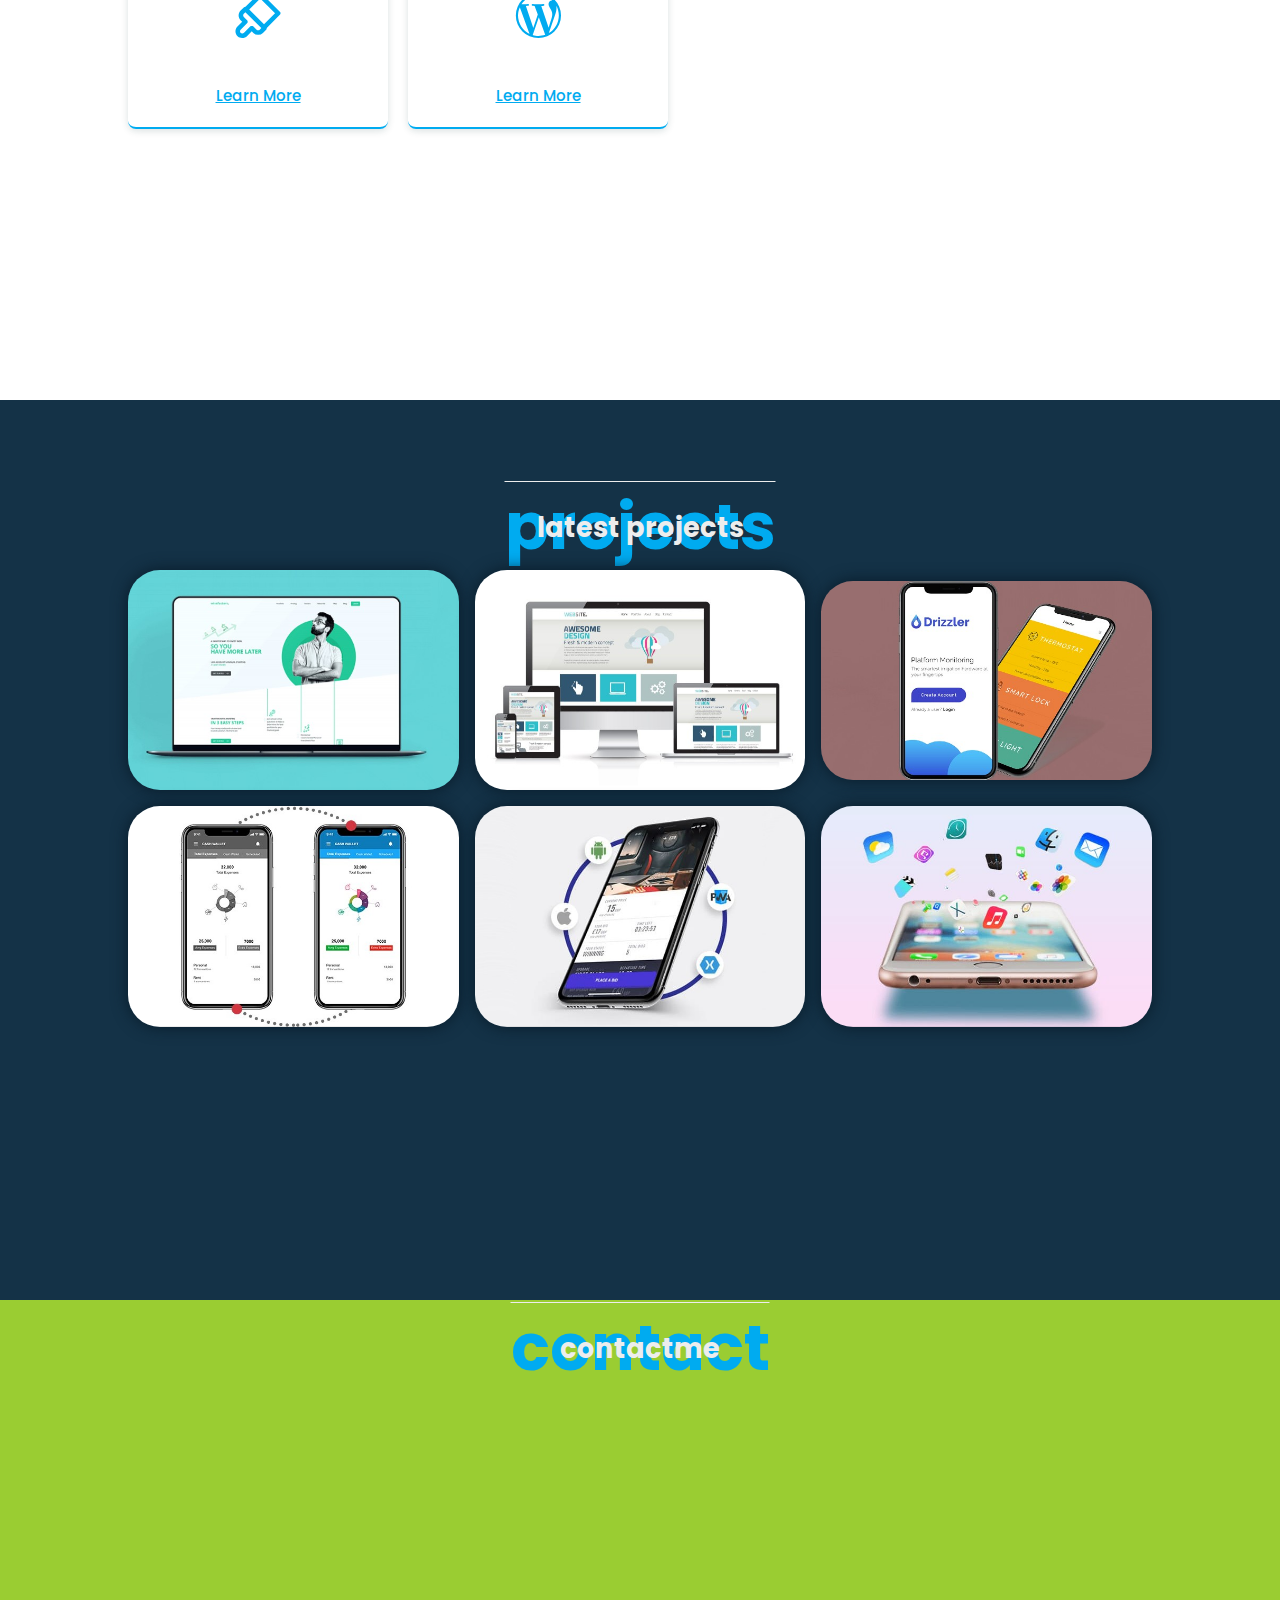
==== commit 55f260a1: "Typing css" ====
--- a/index.html
+++ b/index.html
@@ -32,7 +32,9 @@
     <section class="home" id="home">
         <div class="home-content">
             <h1>Hi,I'm Roshan Kumar</h1>
-            <h3>Frontend Developer</h3>
+            <div class="container1">
+            <span class="text sec-text">Coder</span>
+            </div>
             <p>Lorem ipsum dolor sit, amet consectetur adipisicing elit. Ipsa molestiae nesciunt, unde labore quos voluptatum maxime ab est asperiores doloribus, quia explicabo accusantium vitae, expedita consequuntur recusandae. Voluptates, natus placeat.</p>
             <div class="btn-box">
                 <a href="#">Hire Me</a>
@@ -253,5 +255,24 @@
         </div>
     </section>
     <script class="main js"></script>
+    <script>
+        const text = document.querySelector(".sec-text");
+
+        const textLoad = () => {
+            setTimeout(() => {
+                text.textContent = "Coder";
+            }, 0);
+            setTimeout(() => {
+                text.textContent = "Student";
+            }, 5000);
+            setTimeout(() => {
+                text.textContent = "Frontend Developer";
+            }, 8000); //1s = 1000 milliseconds
+        }
+
+        textLoad();
+        setInterval(textLoad, 12000);
+    </script>   
+    
 </body>
 </html>--- a/style.css
+++ b/style.css
@@ -586,4 +586,35 @@
   .contactme .container > div{
     grid-column: 1/2;
     grid-row: 1/2;
-  }+  }
+
+
+  .container1{
+    width: 400px;
+    overflow: hidden;
+}
+.container1 .text{
+    position: relative;
+    color: #00abf0;
+    font-size: 39px;
+    font-weight: 600;
+}
+.text.sec-text:before{
+    content: "";
+    position: absolute;
+    top: 0;
+    left: 0;
+    height: 100%;
+    width: 100%;
+    background-color: #081b29;
+    border-left: 2px solid #00abf0;
+    animation: animate 4s steps(12) infinite;
+}
+@keyframes animate{
+    40%, 60%{
+        left: calc(100% + 4px);
+    }
+    100%{
+        left: 0%;
+    }
+}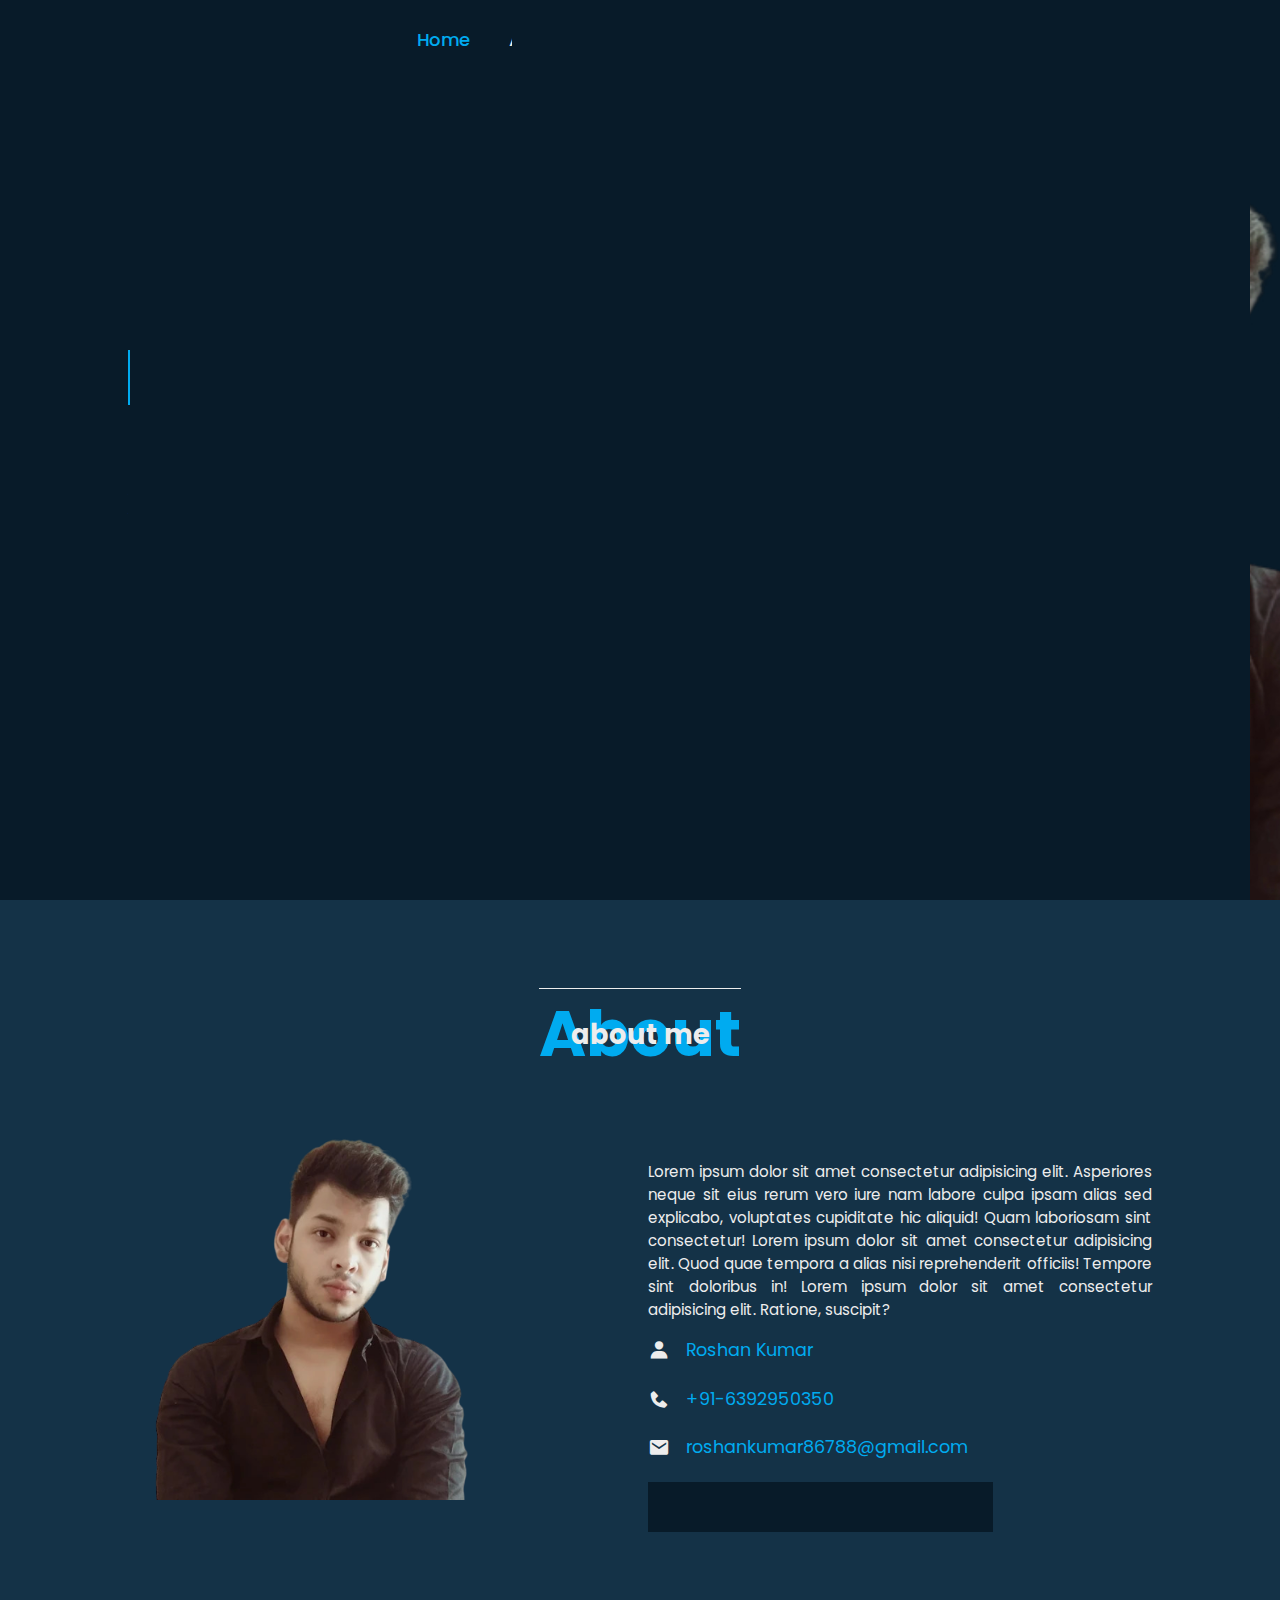
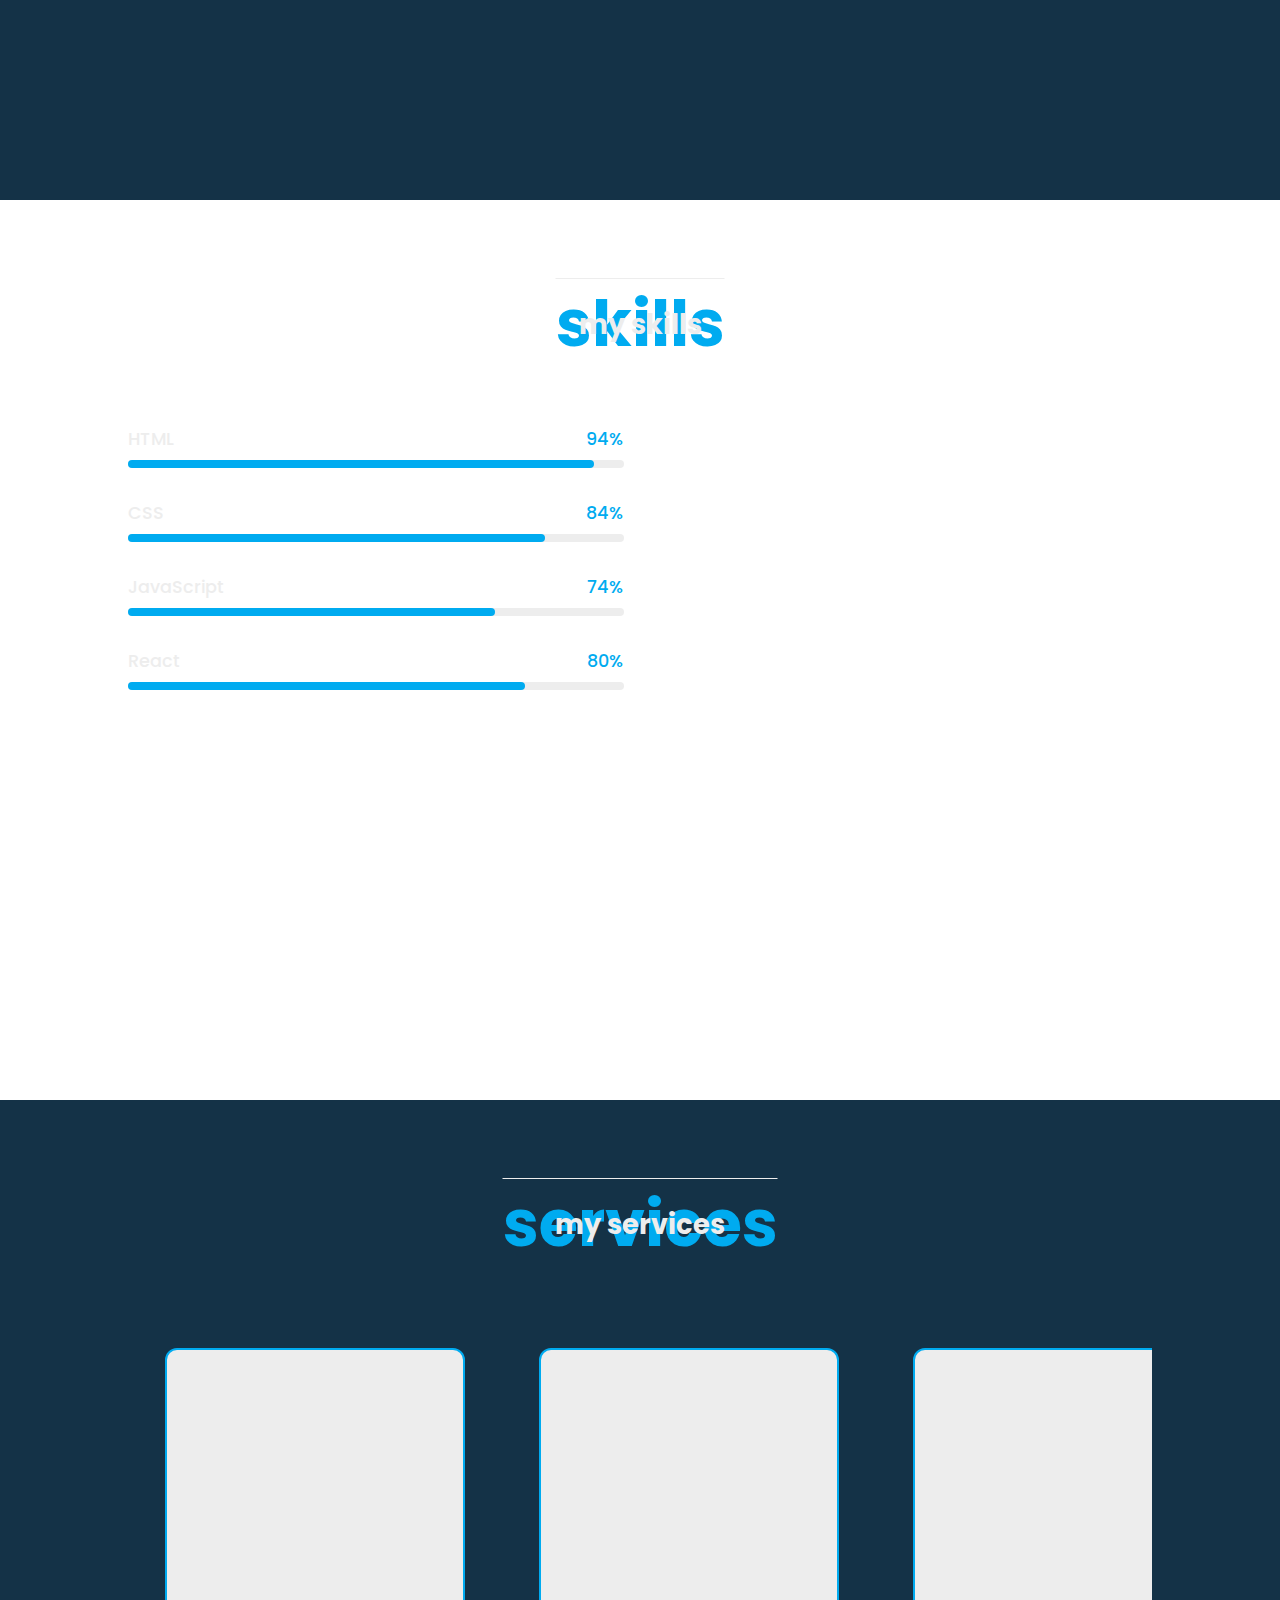
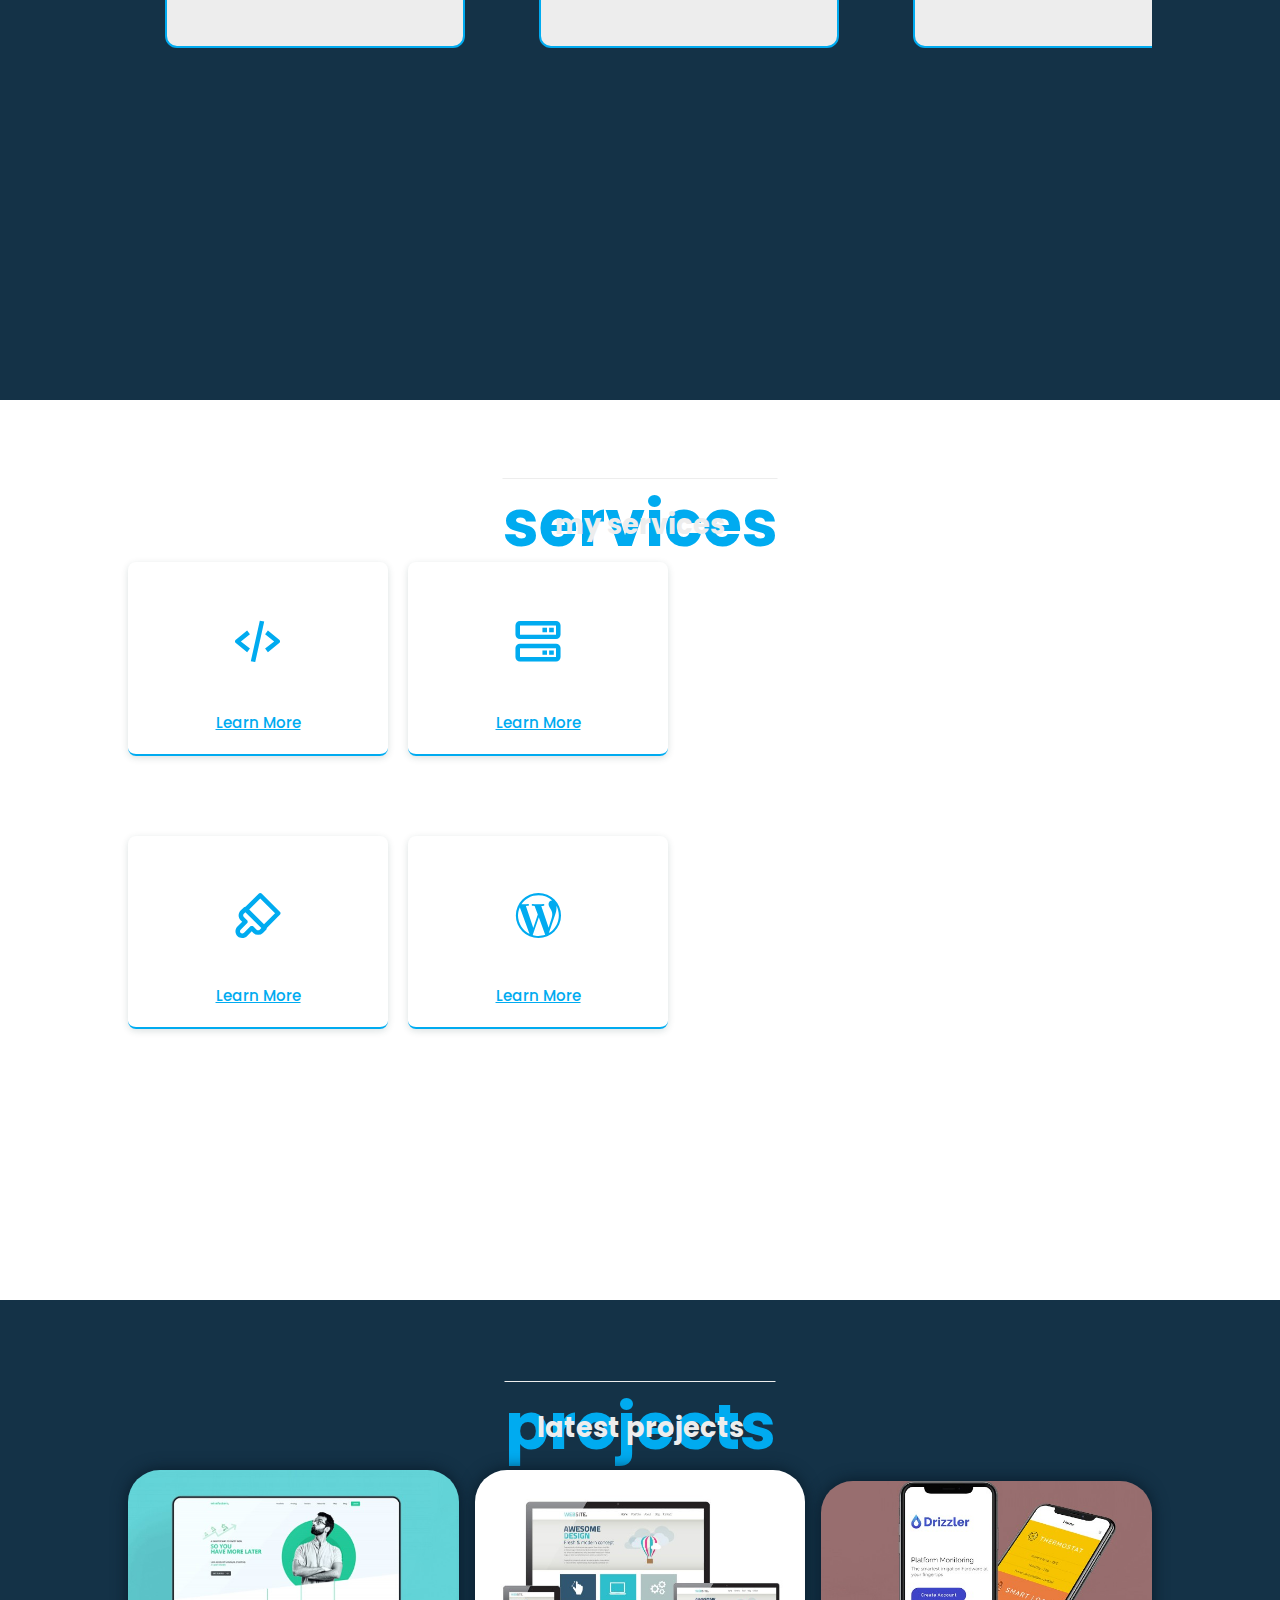
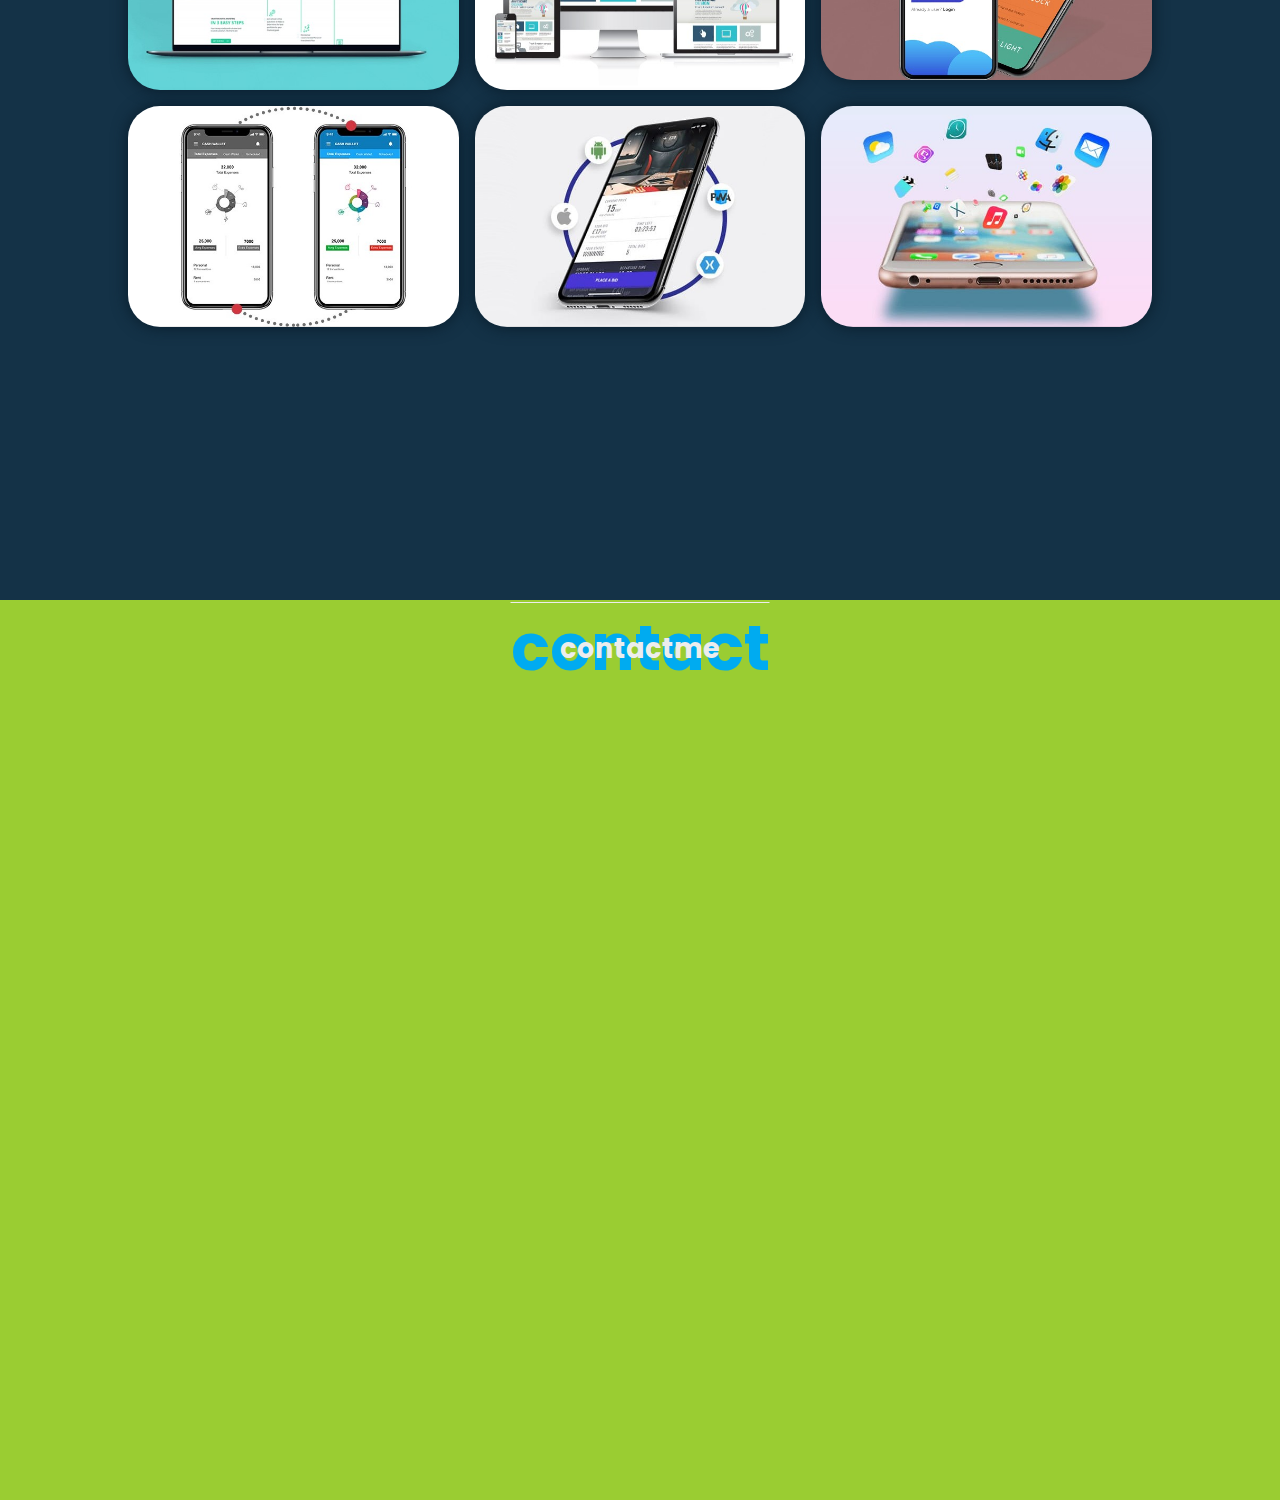
==== commit 2a5d6227: "Initial commit" ====
--- a/index.html
+++ b/index.html
@@ -14,6 +14,7 @@
     <link rel="manifest" href="favicon_io/site.webmanifest">
 <link rel="stylesheet"
 href="https://cdn.jsdelivr.net/npm/boxicons@latest/css/boxicons.min.css">
+<link rel="stylesheet" href="responsive.css">
     <title>ROSHAN PORTFOLIO | AVAILABE FOR HIRIING</title>
 </head>
 <body>
@@ -23,6 +24,7 @@
         <a href="#home" class="active">Home</a>
         <a href="#about">About</a>
         <a href="#skills">Skills</a>
+        <a href="#education">Education</a>
         <a href="#services">Services</a>
         <a href="#portfolio">Portfolio</a>
         <a href="#contactme">Contact Me</a>
@@ -134,6 +136,27 @@
     </div>
 
 </section>
+<!-- Education -->
+<section class="education" id="education">
+    <div class="heading">
+        <div class="heading1">
+        <h2>services</h2>
+    </div>
+    <div class="heading2">
+        <h2>my services</h2>
+    </div>
+    </div class="body-flex">
+            <div class="flex-container2">
+                <div class="fx gr"></div>
+                <div class="fx red"></div>
+                <div class="fx gr"></div>
+                <div class="fx red"></div>
+                <div class="fx gr"></div>
+                <div class="fx red"></div>
+                <div class="fx gr"></div>
+                <div class="fx red"></div>
+            </div>
+</section>
 <!-- Services -->
 <section class="services" id="services">
     <div class="heading">
@@ -254,25 +277,27 @@
             <div class="right"></div>
         </div>
     </section>
-    <script class="main js"></script>
+    <script class="main.js"></script> 
     <script>
         const text = document.querySelector(".sec-text");
 
-        const textLoad = () => {
-            setTimeout(() => {
-                text.textContent = "Coder";
-            }, 0);
-            setTimeout(() => {
-                text.textContent = "Student";
-            }, 5000);
-            setTimeout(() => {
-                text.textContent = "Frontend Developer";
-            }, 8000); //1s = 1000 milliseconds
-        }
-
-        textLoad();
-        setInterval(textLoad, 12000);
-    </script>   
+const textLoad = () => {
+    setTimeout(() => {
+        text.textContent = "Coder";
+    }, 0);
+    setTimeout(() => {
+        text.textContent = "Student";
+    }, 5000);
+    setTimeout(() => {
+        text.textContent = "Frontend Developer";
+    }, 8000); //1s = 1000 milliseconds
+}
+textLoad();
+setInterval(textLoad, 12000);
+    </script>
+   
+   </script>
+
     
 </body>
 </html>--- a/style.css
+++ b/style.css
@@ -428,6 +428,43 @@
   .react-bar {
     width: 80%;
   }
+
+  /* education */
+
+  .education{
+    padding: 0 10%;
+    min-height: 100vh;
+    background: #143247;
+  }
+  .education .heading{
+    padding: 76px 0 0 0;
+  }
+  .fx{
+    height:300px;
+    min-width:300px;
+    margin:0 37px;
+    animation:2s roshan linear infinite;
+    border-radius:12px;
+    border: 2px solid #00abf0;
+    background: #ededed;
+}
+.flex-container2{
+    display: flex;
+    width:100%;
+    overflow-x:auto;
+    padding-top: 10%;
+}
+/* @keyframes roshan {
+    0%{
+        background-color: #3696e5;
+    }
+    50%{
+        background-color: #ac4ec4;
+    }
+    100%{
+        background-color: #3696e5;
+    }
+} */
   /* services */
   .services{
     padding: 20px 10%;
--- a/utilits.css
+++ b/utilits.css
@@ -38,16 +38,16 @@
     width: 10px;
 }
 ::-webkit-scrollbar-track {
-    background: #f1f1f1;
+    background: #d0d0d0;
 }
 ::-webkit-scrollbar-thumb {
-    background: #6e93f7;
+    background: #00abf0;
     border-radius: 12px;
     transition: all 0.3s ease;
 }
 
 ::-webkit-scrollbar-thumb:hover {
-    background: #4070f4;
+    background: #081b29;
 }
 /* title */
 .title{
--- a/responsive.css
+++ b/responsive.css
@@ -0,0 +1,15 @@
+@media only screen and (max-width=745){
+.home-content h1{
+    width: auto;
+font-size: auto;
+font-size: 6vh;
+background: red;
+}
+}
+@media only screen and (width<757){
+    .home-content h1{
+        width: auto;
+    font-size: auto;
+    font-size: 5vh;
+    }
+    }
